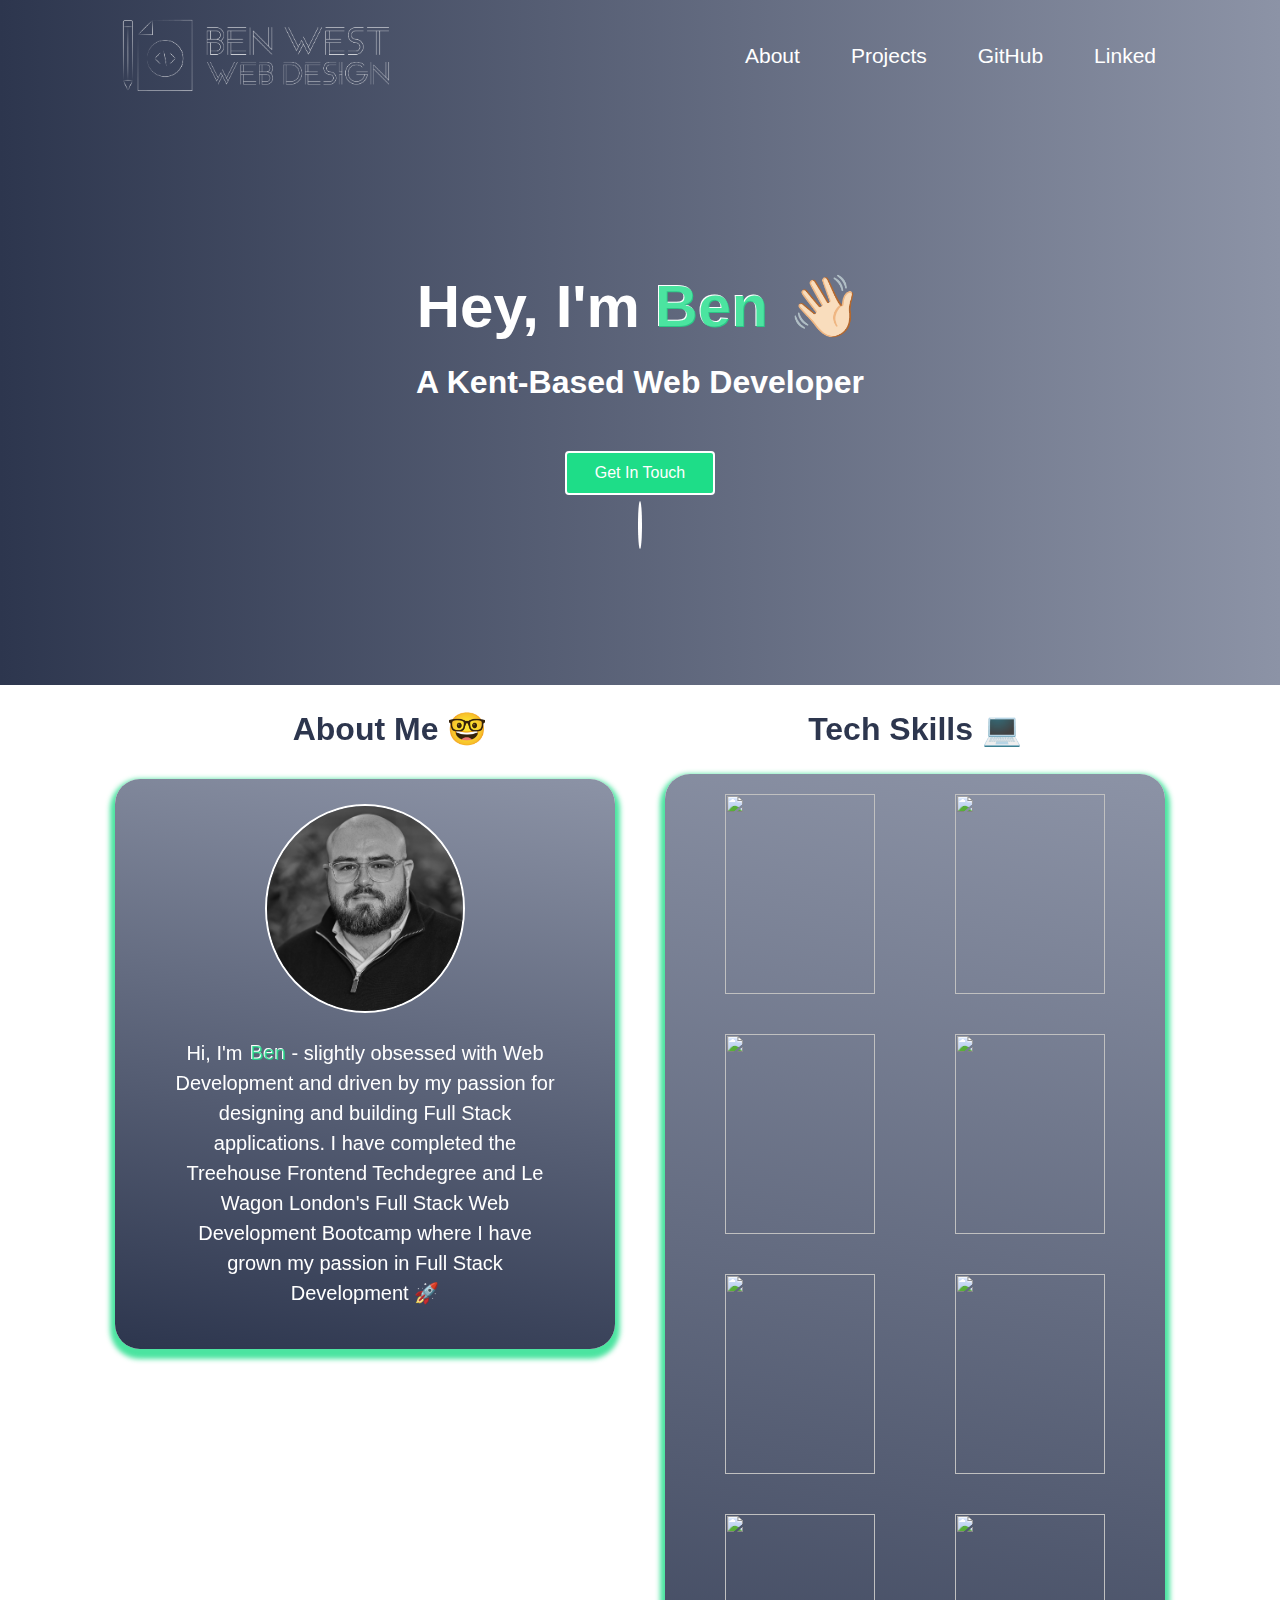
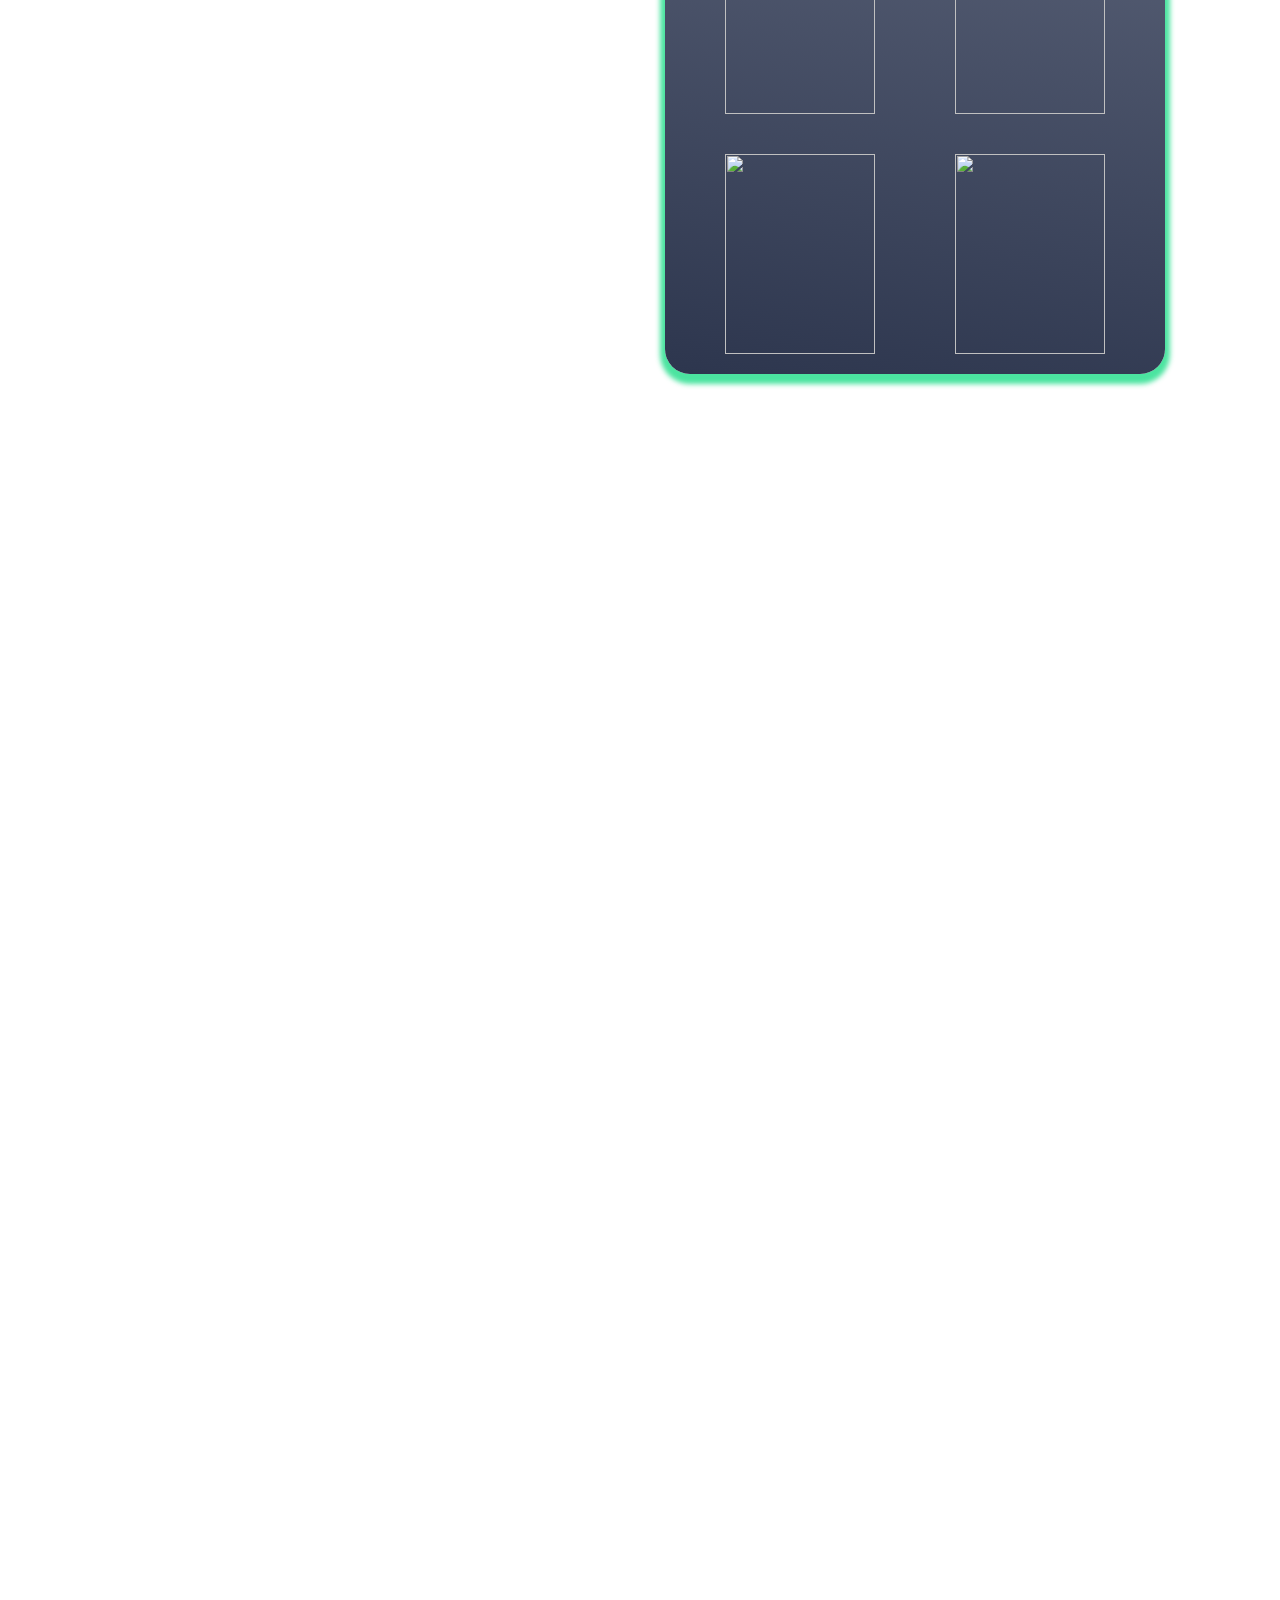
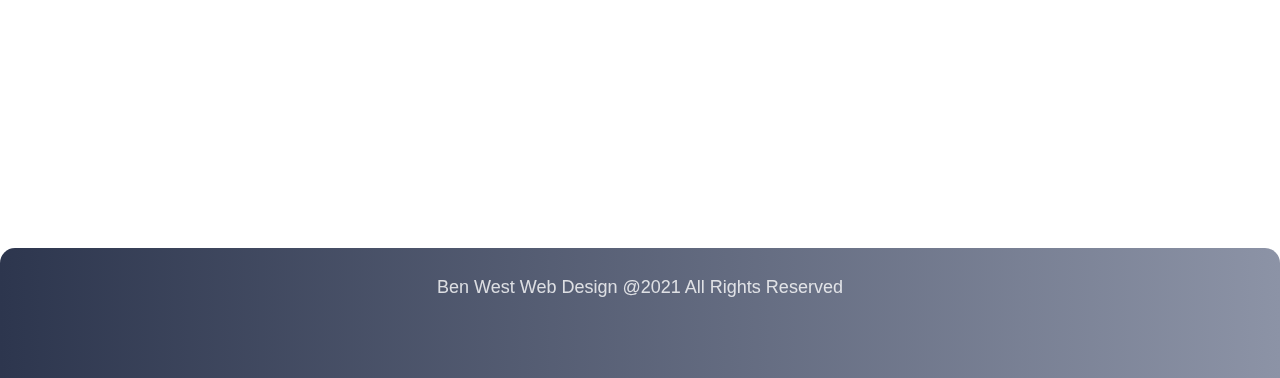
==== index.html @ be7f0465 "changed margin in about" ====
<!DOCTYPE html>
<html lang="en">
<head>
  <meta charset="UTF-8">
  <meta http-equiv="X-UA-Compatible" content="IE=edge">
  <meta name="viewport" content="width=device-width, initial-scale = 0.86, maximum-scale=3.0, minimum-scale=0.86">
  <!-- <meta name="viewport" content="width=device-width, initial-scale=1.0"> -->
  <title>Ben West Web Design</title>
  <!-- Meta data for Search Engines/ Social Media-->
  <!--Google-->
  <meta name="description" content="Ben West is a Freelance Web Developer from Maidstone Kent! Get in touch to discuss your amazing project ideas 💡">
  <!--Facebook-->
  <meta property="og:title" content="Ben West Web Design">
  <meta property="og:image" content="images/BW-logo.png">
  <meta property="og:description" content="Ben West is a Freelance Web Developer from Maidstone Kent! Get in touch to discuss your amazing project ideas 💡">
  <meta property="og:site_name" content="Ben West Web Design"/>
  <!--Twitter-->
  <meta name="twitter:card" content="summary_large_image">
  <meta name="twitter:site" content="@design_ben">
  <meta name="twitter:title" content="Ben West Is A Freelance Developer">
  <meta name="twitter:description" content="Ben West is a Freelance Web Developer from Maidstone Kent! Get in touch to discuss your amazing project ideas 💡"">
  <meta name="twitter:creator" content="@design_ben">
  <meta name="twitter:image:src" content="http://twitter-card.jpg">
  <!-- End of Meta Data for Search Engines/ Social Media-->
  <!--Google Fonts-->
  <link rel="preconnect" href="https://fonts.googleapis.com">
  <link rel="preconnect" href="https://fonts.gstatic.com" crossorigin>
  <link href="https://fonts.googleapis.com/css2?family=Lato:ital,wght@1,300&display=swap" rel="stylesheet">
  <link rel="stylesheet" href="scss/styles.css">
  <link rel="stylesheet" href="scss/normalise.css">
  <link rel="stylesheet" href="https://stackpath.bootstrapcdn.com/bootstrap/4.3.1/css/bootstrap.min.css" integrity="sha384-ggOyR0iXCbMQv3Xipma34MD+dH/1fQ784/j6cY/iJTQUOhcWr7x9JvoRxT2MZw1T" crossorigin="anonymous">
  <link href="https://unpkg.com/aos@2.3.1/dist/aos.css" rel="stylesheet">
  <link rel="icon" href="./images/favicon_symbol.png" type="image/x-icon">
</head>
<body>


<!--Nabar-->
 <a name="home"></a>
<div class=" navbar navbar-expand-sm navbar-light navbar-lewagon sticky">

    <a class="navbar-brand" href="#home">
    <img class="logo" src="images/BW-logo.png"/>
    <!-- <h1 class="logo-style"> < Ben West ></h1> -->
</a>
  <button class="navbar-toggler" type="button" data-toggle="collapse" data-target="#navbarSupportedContent" aria-controls="navbarSupportedContent" aria-expanded="false" aria-label="Toggle navigation">
    <span class="navbar-toggler-icon"></span>
  </button>
  <div class="collapse navbar-collapse" id="navbarSupportedContent">
    <ul class="navbar-nav">
      <li class="nav-item">
      </li>
    </ul>
    <ul class="navbar-nav">
      <li class="nav-item">
        <a class="nav-link" href="#about">About</a>
      </li>
       <li class="nav-item">
        <a class="nav-link" href="#projects">Projects</a>
      </li>
       <li class="nav-item">
        <a class="nav-link" href="https://github.com/benwest0291" target="_blank"">GitHub</a>
      </li>
       <li class="nav-item">
        <a class="nav-link" href="https://www.linkedin.com/in/ben-west-020691/ "target="_blank">Linked<i class="fab fa-linkedin"></i></a>
      </li>
    </ul>
  </div>
</div>
<!--Navbar End-->

<!--Banner-->

<div class="banner">

  <div class="inner-banner">
    <h1>Hey, I'm  <span class="ben-col"> Ben</span> <span class="wave">  👋🏻</span></h1>
      <h2><strong>A Kent-Based Web Developer</strong></h2>
    <a class="btn-flat" href="#contact">Get In Touch</a>
    <a href="#about"><i class="fas fa-chevron-circle-down arrow down-arrow"></i></a>

  </div>
</div>
<!--Banner End-->

<div class="container">
  <div class="media-container-1">

    <div class="media-container-2">
<!-- Into-->
<div data-aos="fade-up"
     data-aos-duration="3000">
     <a name="about"></a>
<h2 class="headers"><strong>About Me 🤓</strong></h2>

 <div class="main-paragraph"  >
  <img class="img-me" src="images/me_black_white.png"/>
    <p class="about-description">Hi, I'm<span class="ben-col-about">Ben </span> - slightly obsessed with Web Development and driven by my passion for designing and building Full Stack applications.
      I have completed the Treehouse Frontend Techdegree and Le Wagon London's Full Stack Web Development Bootcamp where I have grown my passion in Full Stack Development 🚀 </p>
  </div>
</div>
<!-- Into End-->

<!--Freelance Info-->
<div class="freelance-card" data-aos="fade-up"
     data-aos-duration="3000">
<h2 class="heading"><strong>Freelance 💻</strong></h2>
<img class="freelance-img" src="https://images.unsplash.com/photo-1537498425277-c283d32ef9db?ixid=MnwxMjA3fDB8MHxwaG90by1wYWdlfHx8fGVufDB8fHx8&ixlib=rb-1.2.1&auto=format&fit=crop&w=1178&q=80">
<p class="about-description-2"> I am also available as a Freelance Web Developer. Get in touch to discuss your amazing project ideas💡</p>
</div>
</div>




<!--Skill Card-->
<div data-aos="fade-up" data-aos-duration="3000">
<h2 class="headers"><strong>Tech Skills 💻</strong></h2>
  <div class="skills">
    <p>
      <div class="skill-list-group">
        <img class="skill-list" src="https://raw.githubusercontent.com/devicons/devicon/master/icons/html5/html5-original-wordmark.svg"/>
        <img class="skill-list" src="https://raw.githubusercontent.com/devicons/devicon/master/icons/css3/css3-original-wordmark.svg" />
      </div>

      <div class="skill-list-group">
        <img class="skill-list" src="https://raw.githubusercontent.com/devicons/devicon/master/icons/sass/sass-original.svg"/>
        <img class="skill-list" src="https://raw.githubusercontent.com/devicons/devicon/master/icons/javascript/javascript-original.svg" />
      </div>

      <div class="skill-list-group">
        <img class="skill-list" src="https://raw.githubusercontent.com/devicons/devicon/master/icons/bootstrap/bootstrap-plain-wordmark.svg"/>
        <img class="skill-list" src="https://raw.githubusercontent.com/devicons/devicon/master/icons/ruby/ruby-original.svg"/>
      </div>

      <div class="skill-list-group">
        <img class="skill-list" src="https://raw.githubusercontent.com/devicons/devicon/master/icons/rails/rails-original-wordmark.svg"/>
        <img class="skill-list" src="https://raw.githubusercontent.com/devicons/devicon/master/icons/postgresql/postgresql-original-wordmark.svg"/>
      </div>

      <div class="skill-list-group">
        <img class="skill-list" src="https://www.vectorlogo.zone/logos/git-scm/git-scm-icon.svg"/>
        <img class="skill-list" src="https://www.vectorlogo.zone/logos/heroku/heroku-icon.svg"/>
      </div>
   </p>
  </div>
</div>
</div>

<!--Skill Card End-->

<!--Projects Cards-->
<h2 data-aos="fade-up" data-aos-duration="3000"class="headers"><strong>Projects 🚀</strong></h2>
<div class="project-media">
<div data-aos="fade-up" data-aos-duration="3000">
  <a name="projects"></a>
  <div class="projects">
    <h2 class="card-heading"> Trek 📍</h2>
      <img class="projects-img" src="images/Trek.png"/>
      <p class="project-description">Trek is a Full Stack Application prototype that allows you to explore the great outdoors by choosing a route and add notifications along the way.
         I worked as part of a team and this was our final project during the bootcamp that we demonstrated. I worked on both Front End and Back End for this project. </p>
        <div class="skill-section">
          <h4 class="project-spacing-trek"> Tech Skills Used</h4>
        <img class="skill-used" src="https://raw.githubusercontent.com/devicons/devicon/master/icons/html5/html5-original-wordmark.svg"/>
        <img class="skill-used" src="https://raw.githubusercontent.com/devicons/devicon/master/icons/css3/css3-original-wordmark.svg" />
        <img class="skill-used" src="https://raw.githubusercontent.com/devicons/devicon/master/icons/sass/sass-original.svg"/>
        <img class="skill-used" src="https://raw.githubusercontent.com/devicons/devicon/master/icons/javascript/javascript-original.svg" />
        <img class="skill-used" src="https://raw.githubusercontent.com/devicons/devicon/master/icons/bootstrap/bootstrap-plain-wordmark.svg"/>
        <img class="skill-used" src="https://raw.githubusercontent.com/devicons/devicon/master/icons/ruby/ruby-original.svg"/>
        <img class="skill-used" src="https://raw.githubusercontent.com/devicons/devicon/master/icons/rails/rails-original-wordmark.svg"/>
        <img class="skill-used" src="https://raw.githubusercontent.com/devicons/devicon/master/icons/postgresql/postgresql-original-wordmark.svg"/>
        <img class="skill-used" src="https://www.vectorlogo.zone/logos/git-scm/git-scm-icon.svg"/>
        <img class="skill-used" src="https://www.vectorlogo.zone/logos/heroku/heroku-icon.svg"/>
        </div>
         <div class="card-buttons-trek">
         <a href="https://www.trek-app.com" target="_blank" class="btn-flat-trek">View</a>
         <a href="https://www.youtube.com/watch?v=-Tce7Rmcui8" target="_blank" class="btn-flat-trek">Demo</a>
         <a href="https://github.com/ferrari1188/Treking" target="_blank"  class="btn-flat-trek">GitHub</a>
         </div>
      </div>
    </div>


  <div class="projects" data-aos="fade-up" data-aos-duration="3000">
      <h2 class="card-heading"> Airbnb Clone 🏠</h2>
      <img class="projects-img" src="images/airbnb.png"/>
      <p class="project-description">This is a Marketplace Application prototype for renting out famous properties as well as making bookings on them properties. I worked as part of a team and this was our first project during the bootcamp.
       I worked on the Front End and Back End for this project. </p>
       <div class="skill-section">
          <h4 class="project-spacing-airbnb"> Tech Skills Used</h4>
        <img class="skill-used" src="https://raw.githubusercontent.com/devicons/devicon/master/icons/html5/html5-original-wordmark.svg"/>
        <img class="skill-used" src="https://raw.githubusercontent.com/devicons/devicon/master/icons/css3/css3-original-wordmark.svg" />
        <img class="skill-used" src="https://raw.githubusercontent.com/devicons/devicon/master/icons/sass/sass-original.svg"/>
        <img class="skill-used" src="https://raw.githubusercontent.com/devicons/devicon/master/icons/javascript/javascript-original.svg" />
        <img class="skill-used" src="https://raw.githubusercontent.com/devicons/devicon/master/icons/bootstrap/bootstrap-plain-wordmark.svg"/>
        <img class="skill-used" src="https://raw.githubusercontent.com/devicons/devicon/master/icons/ruby/ruby-original.svg"/>
        <img class="skill-used" src="https://raw.githubusercontent.com/devicons/devicon/master/icons/rails/rails-original-wordmark.svg"/>
        <img class="skill-used" src="https://raw.githubusercontent.com/devicons/devicon/master/icons/postgresql/postgresql-original-wordmark.svg"/>
        <img class="skill-used" src="https://www.vectorlogo.zone/logos/git-scm/git-scm-icon.svg"/>
        <img class="skill-used" src="https://www.vectorlogo.zone/logos/heroku/heroku-icon.svg"/>
        </div>
     <div class="card-buttons">
       <a href="https://airbnb-benwest0291.herokuapp.com/" target="_blank" class="btn-flat">View</a>
       <a href="https://github.com/benwest0291/trek_air_bnb" target="_blank" class="btn-flat">GitHub</a>
    </div>
  </div>
</div>

<div class="project-media">

  <div class="projects" data-aos="fade-up" data-aos-duration="3000">
    <h2 class="card-heading"> KP Beauty 💅🏻 </h2>
      <img class="projects-img" src="images/KP-beauty.png"/>
      <p class="project-description">KP Beauty was built before the Le Wagon Bootcamp. This website will take over from the current wix site that is currently live. I was set a design that I followed and executed.
        The website is fully responsive and links to KP Beauty's booking page.
      </p>
        <div class="skill-section">
          <h4 class="project-spacing-kp"> Tech Skills Used</h4>
        <img class="skill-used" src="https://raw.githubusercontent.com/devicons/devicon/master/icons/html5/html5-original-wordmark.svg"/>
        <img class="skill-used" src="https://raw.githubusercontent.com/devicons/devicon/master/icons/css3/css3-original-wordmark.svg" />
        <img class="skill-used" src="https://raw.githubusercontent.com/devicons/devicon/master/icons/bootstrap/bootstrap-plain-wordmark.svg"/>
         <img class="skill-used" src="https://www.vectorlogo.zone/logos/git-scm/git-scm-icon.svg"/>
        </div>
         <div class="card-buttons">
         <a href="kp-index.html" target="_blank" class="btn-flat">View</a>
         <a href="https://github.com/benwest0291/KP-beauty" target="_blank" class="btn-flat">GitHub</a>
         </div>
      </div>


    <div class="projects" data-aos="fade-up" data-aos-duration="3000">
    <h2 class="card-heading"> Marvel Guessing Game🦸🏻</h2>
      <img class="projects-img" src="images/marvel-guessing.png"/>
      <p class="project-description">The Marvel Guessing Game was built as part of the Treehouse Front End Techdegree. A user will have 5 attempts at guessing a marvel characters name.
         If they guess a letter incorrectly they will loose a life. If they guess they guess correctly the letter will appear on the screen. Once all 5 lives are used the game will end.</p>
        <div class="skill-section">
          <h4> Tech Skills Used</h4>
        <img class="skill-used" src="https://raw.githubusercontent.com/devicons/devicon/master/icons/html5/html5-original-wordmark.svg"/>
        <img class="skill-used" src="https://raw.githubusercontent.com/devicons/devicon/master/icons/css3/css3-original-wordmark.svg" />
        <img class="skill-used" src="https://raw.githubusercontent.com/devicons/devicon/master/icons/javascript/javascript-original.svg" />
        <img class="skill-used" src="https://www.vectorlogo.zone/logos/git-scm/git-scm-icon.svg"/>
        </div>
         <div class="card-buttons">
         <a href="marvel-index.html" target="_blank" class="btn-flat">View</a>
         <a href="https://github.com/benwest0291/marvel-guessing-game/tree/master/Treehouse-FEWD-Techdegree-Project" target="_blank" class="btn-flat">GitHub</a>
         </div>
      </div>
    </div>

    <div class="project-media">

    <div class="projects" data-aos="fade-up" data-aos-duration="3000">
    <h2 class="card-heading"> Interactive Dashboard 📈</h2>
      <img class="projects-img" src="images/interactive-dash.png"/>
      <p class="project-description">The Interactive Dashboard was built as part of the Treehouse Front End Techdegree. This site was built using the css grid system and SVG images that change's when clicking the traffic buttons. </p>
       <div class="skill-section">
          <h4 class="project-spacing-dashboard"> Tech Skills Used</h4>
        <img class="skill-used" src="https://raw.githubusercontent.com/devicons/devicon/master/icons/html5/html5-original-wordmark.svg"/>
        <img class="skill-used" src="https://raw.githubusercontent.com/devicons/devicon/master/icons/css3/css3-original-wordmark.svg" />
        <img class="skill-used" src="https://raw.githubusercontent.com/devicons/devicon/master/icons/javascript/javascript-original.svg" />
        <img class="skill-used" src="https://www.vectorlogo.zone/logos/git-scm/git-scm-icon.svg"/>
        </div>
         <div class="card-buttons">
         <a href="dash-index.html" target="_blank" class="btn-flat">View</a>
         <a href="https://github.com/benwest0291/dashboard" target="_blank" class="btn-flat">GitHub</a>
         </div>
      </div>




  <div class="projects" data-aos="fade-up" data-aos-duration="3000">

    <h2 class="card-heading"> Web Dev Conference 🔈</h2>
      <img class="projects-img" src="images/bootsrap project.png"/>
      <p class="project-description">The Web Dev Conference Application was built as part of the Treehouse Front End Techdegree it has purely been built with Bootstrap components and styles with no custom CSS. </p>
         <div class="skill-section">
          <h4> Tech Skills Used</h4>
          <img class="skill-used" src="https://raw.githubusercontent.com/devicons/devicon/master/icons/html5/html5-original-wordmark.svg"/>
          <img class="skill-used" src="https://raw.githubusercontent.com/devicons/devicon/master/icons/css3/css3-original-wordmark.svg" />
          <img class="skill-used" src="https://raw.githubusercontent.com/devicons/devicon/master/icons/javascript/javascript-original.svg" />
          <img class="skill-used" src="https://raw.githubusercontent.com/devicons/devicon/master/icons/bootstrap/bootstrap-plain-wordmark.svg"/>
          <img class="skill-used" src="https://www.vectorlogo.zone/logos/git-scm/git-scm-icon.svg"/>
          </div>
         <div class="card-buttons">
         <a href="webdev-index.html" target="_blank" class="btn-flat">View</a>
         <a href="https://github.com/benwest0291/bootstrap-project" target="_blank" class="btn-flat">GitHub</a>
         </div>

  </div>

</div>

<div class="project-media">
<!--Project cards End-->

<!--Contact Card-->
<a name="contact"></a>
<div class="contact-card" data-aos="fade-up"
     data-aos-duration="3000" >

<h2 class="heading"><strong>Get In Touch 📱</strong></h2>
      <form id="contact-form" method="post" action="contactform.php">
        <input name="name" type="text" class="form-control" placeholder="Your Name" required><br>
        <input name="email" type="email" class="form-control" placeholder="Your Email" required><br>
        <textarea name="message" class="form-control" placeholder="Message" rows="4" required></textarea><br>
        <input type="submit" class="form-control submit" value="Send Message">
      </form>
    </div>
  </div>
  <a data-aos="fade-up"
     data-aos-duration="3000"href=""><i class="fas fa-chevron-circle-up bottom-link arrow"></i></a>
</div>




<!--Footer-->

<div class="footer">
      <div class="footer-links">
        <a href="https://www.instagram.com/benwestwebdesignuk/"target="_blank"><i class="fab fa-instagram"></i></a>
        <a href="https://www.facebook.com/BenWestWebDesign" target="_blank"><i class="fab fa-facebook"></i></a>
        <a href="https://twitter.com/design_ben?lang=en" target="_blank"><i class="fab fa-twitter"></i></a>
        <a href="https://www.linkedin.com/in/ben-west-020691/ "target="_blank"><i class="fab fa-linkedin"></i></a>
        <a href="https://github.com/benwest0291" target="_blank"><i class="fab fa-github"></i></a>
      </div>
      <div class="footer-copyright">
      <p class="footer-text"></p>Ben West Web Design @2021 All Rights Reserved</p>
    </div>
  </div>
<!--Footer-End-->
<!--JS Scripts-->
    <script src="https://kit.fontawesome.com/c88efbc889.js"></script>
    <script src="https://code.jquery.com/jquery-3.3.1.slim.min.js" integrity="sha384-q8i/X+965DzO0rT7abK41JStQIAqVgRVzpbzo5smXKp4YfRvH+8abtTE1Pi6jizo" crossorigin="anonymous"></script>
    <script src="https://cdnjs.cloudflare.com/ajax/libs/popper.js/1.14.7/umd/popper.min.js" integrity="sha384-UO2eT0CpHqdSJQ6hJty5KVphtPhzWj9WO1clHTMGa3JDZwrnQq4sF86dIHNDz0W1" crossorigin="anonymous"></script>
    <script src="https://stackpath.bootstrapcdn.com/bootstrap/4.3.1/js/bootstrap.min.js" integrity="sha384-JjSmVgyd0p3pXB1rRibZUAYoIIy6OrQ6VrjIEaFf/nJGzIxFDsf4x0xIM+B07jRM" crossorigin="anonymous"></script>
    <script src="https://unpkg.com/aos@2.3.1/dist/aos.js"></script>
    <script>AOS.init();</script>
</body>
</html>
---- scss/styles.css ----
.navbar-lewagon {
  background: -webkit-gradient(linear, left top, right top, from(#2d364e), to(#8c93a6));
  background: linear-gradient(90deg, #2d364e, #8c93a6);
  padding: 18px;
  width: 100%;
}

.navbar-lewagon .navbar-collapse {
  -webkit-box-flex: 0;
      -ms-flex-positive: 0;
          flex-grow: 0;
  -webkit-box-pack: justify;
      -ms-flex-pack: justify;
          justify-content: space-between;
  width: 100%;
}

.navbar-lewagon .navbar-brand img {
  width: 220px;
}

.img {
  display: -webkit-box;
  display: -ms-flexbox;
  display: flex;
  -webkit-box-pack: justify;
      -ms-flex-pack: justify;
          justify-content: space-between;
}

.nav-link {
  color: #fff !important;
}

.navbar-toggler {
  background-color: #1edd88 !important;
}

.nav-item .nav-link:hover {
  color: #1edd88 !important;
}

.sticky {
  position: fixed;
  top: 0;
  width: 100%;
}

.footer {
  background: -webkit-gradient(linear, left top, right top, from(#2d364e), to(#8c93a6));
  background: linear-gradient(90deg, #2d364e, #8c93a6);
  display: -webkit-box;
  display: -ms-flexbox;
  display: flex;
  -webkit-box-orient: vertical;
  -webkit-box-direction: normal;
      -ms-flex-direction: column;
          flex-direction: column;
  -webkit-box-align: center;
      -ms-flex-align: center;
          align-items: center;
  height: 130px;
  padding: 0px 50px;
  color: #fff;
  width: 100%;
  margin-top: 40px;
  bottom: 0;
  border-radius: 15px 15px 0 0;
}

.footer-copyright {
  text-align: center;
  font-size: 18px;
  opacity: 0.8;
}

.footer-links {
  margin-top: 10px;
  display: -webkit-box;
  display: -ms-flexbox;
  display: flex;
  -webkit-box-align: center;
      -ms-flex-align: center;
          align-items: center;
}

.footer-links a {
  color: #fff;
  opacity: 0.15;
  text-decoration: none;
  font-size: 24px;
  padding: 0px 10px;
}

.footer-links a:hover {
  color: #1edd88;
  opacity: 1;
}

html,
body {
  height: 100%;
  font-family: "Lato", sans-serif;
}

.container {
  -webkit-box-flex: 1;
      -ms-flex: 1 0 auto;
          flex: 1 0 auto;
}

.footer-text {
  font-size: 10px;
}

body {
  overflow-x: hidden !important;
  font-family: "Lato", sans-serif;
  background-color: #d6d6d4;
}

.ben-col-about {
  color: rgba(30, 221, 136, 0.8);
  padding-left: 8px;
  text-shadow: -1px -1px 0 #fff;
}

.headers {
  color: #2d364e;
  text-align: center;
  margin: 25px;
}

.container {
  width: 100 vw;
  display: -webkit-box;
  display: -ms-flexbox;
  display: flex;
  -webkit-box-orient: vertical;
  -webkit-box-direction: normal;
      -ms-flex-direction: column;
          flex-direction: column;
  -webkit-box-align: center;
      -ms-flex-align: center;
          align-items: center;
}

.heading {
  text-align: center;
  margin: 25px;
}

.main-paragraph {
  margin-top: 30px;
  text-align: center;
  font-size: 20px;
  background: linear-gradient(10deg, #2d364e, #8c93a6);
  color: #fff;
  padding: 25px;
  border-radius: 25px 25px;
  -webkit-box-shadow: 0px 5px 5px 5px rgba(30, 221, 136, 0.8);
          box-shadow: 0px 5px 5px 5px rgba(30, 221, 136, 0.8);
  width: 500px;
}

.img-me {
  border: 2px solid #fff;
  width: 200px;
  border-radius: 50%;
  margin-bottom: 25px;
}

.project-description {
  margin-left: 35px;
  margin-right: 35px;
}

.about-description-2 {
  margin-left: 35px;
  margin-right: 35px;
  padding-top: 35px;
}

.about-description {
  margin-left: 35px;
  margin-right: 35px;
}

.project-spacing-airbnb {
  padding-top: 35px;
}

.project-spacing-kp {
  padding-top: 60px;
}

.project-spacing-dashboard {
  padding-top: 4px;
}

@media all and (min-width: 600px) {
  .media-container-1 {
    display: -webkit-box;
    display: -ms-flexbox;
    display: flex;
    -webkit-box-orient: horizontal;
    -webkit-box-direction: normal;
        -ms-flex-direction: row;
            flex-direction: row;
  }
  .freelance-card {
    height: 600px;
  }
  .media-container-2 {
    display: -webkit-box;
    display: -ms-flexbox;
    display: flex;
    -webkit-box-orient: vertical;
    -webkit-box-direction: normal;
        -ms-flex-direction: column;
            flex-direction: column;
  }
  .main-paragraph {
    margin-right: 50px;
  }
  .project-media {
    display: -webkit-box;
    display: -ms-flexbox;
    display: flex;
    -webkit-box-orient: horizontal;
    -webkit-box-direction: normal;
        -ms-flex-direction: row;
            flex-direction: row;
  }
  .projects-card {
    height: 750px;
  }
  .skills {
    width: 500px;
  }
  .main-paragraph {
    width: 500px;
  }
  .navbar-lewagon .navbar-brand img {
    margin-left: 100px;
  }
  .navbar-nav {
    margin-right: 100px;
  }
  .nav-item .nav-link {
    font-size: 21px;
    padding-top: 10px;
    margin-left: 35px;
  }
  .navbar-lewagon .navbar-brand img {
    width: 280px;
  }
  .about-description-2 {
    padding-top: 40px;
  }
  .nav-link::after {
    content: "";
    display: block;
    width: 0;
    height: 2px;
    background: #fff;
    -webkit-transition: width 0.3s;
    transition: width 0.3s;
  }
  .nav-link:hover::after {
    width: 100%;
  }
}

.banner {
  background-size: cover;
  background-position: center;
  padding: 150px 0;
  background: -webkit-gradient(linear, left top, right top, from(#2d364e), to(#8c93a6));
  background: linear-gradient(90deg, #2d364e, #8c93a6);
  display: -webkit-box;
  display: -ms-flexbox;
  display: flex;
  -webkit-box-pack: center;
      -ms-flex-pack: center;
          justify-content: center;
  padding-bottom: 130px;
}

.banner h1 {
  padding-top: 10px;
  margin: 0;
  color: white;
  font-size: 60px;
  font-weight: bold;
  display: -webkit-box;
  display: -ms-flexbox;
  display: flex;
  -webkit-box-pack: center;
      -ms-flex-pack: center;
          justify-content: center;
  margin-bottom: 20px;
}

.banner h2 {
  margin: 0;
  text-align: center;
  color: white;
  font-size: 32px;
  margin-bottom: 50px;
  display: -webkit-box;
  display: -ms-flexbox;
  display: flex;
  -webkit-box-pack: center;
      -ms-flex-pack: center;
          justify-content: center;
}

.btn-flat {
  margin: 0 auto;
  display: block;
}

/* wave animation */
.wave {
  -webkit-animation-name: wave-animation;
          animation-name: wave-animation;
  /* Refers to the name of your @keyframes element below */
  -webkit-animation-duration: 2.5s;
          animation-duration: 2.5s;
  /* Change to speed up or slow down */
  -webkit-animation-iteration-count: infinite;
          animation-iteration-count: infinite;
  /* Never stop waving :) */
  -webkit-transform-origin: 70% 70%;
          transform-origin: 70% 70%;
  /* Pivot around the bottom-left palm */
  display: inline-block;
  padding-left: 20px;
}

@-webkit-keyframes wave-animation {
  0% {
    -webkit-transform: rotate(0deg);
            transform: rotate(0deg);
  }
  10% {
    -webkit-transform: rotate(14deg);
            transform: rotate(14deg);
  }
  /* The following five values can be played with to make the waving more or less extreme */
  20% {
    -webkit-transform: rotate(-8deg);
            transform: rotate(-8deg);
  }
  30% {
    -webkit-transform: rotate(14deg);
            transform: rotate(14deg);
  }
  40% {
    -webkit-transform: rotate(-4deg);
            transform: rotate(-4deg);
  }
  50% {
    -webkit-transform: rotate(10deg);
            transform: rotate(10deg);
  }
  60% {
    -webkit-transform: rotate(0deg);
            transform: rotate(0deg);
  }
  /* Reset for the last half to pause */
  100% {
    -webkit-transform: rotate(0deg);
            transform: rotate(0deg);
  }
}

@keyframes wave-animation {
  0% {
    -webkit-transform: rotate(0deg);
            transform: rotate(0deg);
  }
  10% {
    -webkit-transform: rotate(14deg);
            transform: rotate(14deg);
  }
  /* The following five values can be played with to make the waving more or less extreme */
  20% {
    -webkit-transform: rotate(-8deg);
            transform: rotate(-8deg);
  }
  30% {
    -webkit-transform: rotate(14deg);
            transform: rotate(14deg);
  }
  40% {
    -webkit-transform: rotate(-4deg);
            transform: rotate(-4deg);
  }
  50% {
    -webkit-transform: rotate(10deg);
            transform: rotate(10deg);
  }
  60% {
    -webkit-transform: rotate(0deg);
            transform: rotate(0deg);
  }
  /* Reset for the last half to pause */
  100% {
    -webkit-transform: rotate(0deg);
            transform: rotate(0deg);
  }
}

.ben-col {
  color: rgba(30, 221, 136, 0.8);
  padding-left: 15px;
  text-shadow: -1px -1px 0 #fff;
}

.arrow {
  font-size: 2.5rem;
  color: rgba(30, 221, 136, 0.8);
  -webkit-transition-duration: 0.9s;
          transition-duration: 0.9s;
  -webkit-transition-property: -webkit-transform;
  transition-property: -webkit-transform;
  transition-property: transform;
  transition-property: transform, -webkit-transform;
  border: 2px solid #fff;
  border-radius: 50%;
}

.arrow:hover {
  -webkit-transform: rotate(360deg);
          transform: rotate(360deg);
}

.down-arrow {
  margin-top: 70px;
}

.inner-banner {
  display: -webkit-box;
  display: -ms-flexbox;
  display: flex;
  -webkit-box-orient: vertical;
  -webkit-box-direction: normal;
      -ms-flex-direction: column;
          flex-direction: column;
  -webkit-box-align: center;
      -ms-flex-align: center;
          align-items: center;
}

.btn-flat {
  color: white !important;
  padding: 8px 24px;
  border-radius: 4px;
  background: #1EDD88;
  width: 150px;
  text-align: center;
  border: solid #fff 2px;
}

.btn-flat:hover {
  background: #1BCB7F;
  border-color: #1BCB7F;
  color: white;
  text-decoration: none;
  cursor: pointer;
  padding: 8px 24px;
}

.btn-flat-trek {
  color: white !important;
  padding: 8px 24px;
  border-radius: 4px;
  background: #1EDD88;
  width: 150px;
  text-align: center;
  border: solid #fff 2px;
  margin-right: 15px;
  margin-left: 15px;
}

.btn-flat-trek:hover {
  background: #1BCB7F;
  border-color: #1BCB7F;
  color: white;
  text-decoration: none;
  cursor: pointer;
}

.skills {
  background: linear-gradient(10deg, #2d364e, #8c93a6);
  border-radius: 25px 25px;
  -webkit-box-align: center;
      -ms-flex-align: center;
          align-items: center;
  -webkit-box-shadow: 0px 5px 5px 5px rgba(30, 221, 136, 0.8);
          box-shadow: 0px 5px 5px 5px rgba(30, 221, 136, 0.8);
  min-width: 450px;
}

.skill-list {
  height: 200px;
  width: 150px;
  margin: 20px;
}

.skill-list-group {
  display: -webkit-box;
  display: -ms-flexbox;
  display: flex;
  -webkit-box-align: row;
      -ms-flex-align: row;
          align-items: row;
  -webkit-box-pack: space-evenly;
      -ms-flex-pack: space-evenly;
          justify-content: space-evenly;
}

.projects {
  margin: 20px;
  padding: 25px;
  background-color: #2d364e;
  border-radius: 25px 25px;
  -webkit-box-align: center;
      -ms-flex-align: center;
          align-items: center;
  color: #fff;
  text-align: center;
  font-size: 20px;
  min-height: 130px;
  -webkit-box-shadow: 0px 5px 5px 5px rgba(30, 221, 136, 0.8);
          box-shadow: 0px 5px 5px 5px rgba(30, 221, 136, 0.8);
  width: 500px;
}

.projects-img {
  width: 390px;
  border-radius: 10px 10px;
  border: 2px solid #fff;
}

.project-description {
  height: auto;
  margin-top: 20px;
  min-height: 100px;
  padding-bottom: 10px;
}

.card-buttons {
  display: -webkit-box;
  display: -ms-flexbox;
  display: flex;
  -ms-flex-item-align: end;
      align-self: flex-end;
}

.card-heading {
  margin: 20px;
}

.skill-section {
  margin: 10px;
}

.skill-used {
  width: 25px;
  height: 25px;
  margin: 10px;
}

.card-buttons-trek {
  display: -webkit-box;
  display: -ms-flexbox;
  display: flex;
  -webkit-box-orient: horizontal;
  -webkit-box-direction: normal;
      -ms-flex-direction: row;
          flex-direction: row;
}

.freelance-card {
  margin-top: 30px;
  text-align: center;
  font-size: 20px;
  background: #2d364e;
  color: #fff;
  padding: 25px;
  border-radius: 25px 25px;
  -webkit-box-shadow: 0px 5px 5px 5px rgba(30, 221, 136, 0.8);
          box-shadow: 0px 5px 5px 5px rgba(30, 221, 136, 0.8);
  width: 500px;
}

.freelance-img {
  width: 290px;
  border: 2px solid #fff;
  border-radius: 10px 10px;
  margin-bottom: 20px;
}

.contact-card {
  margin-top: 30px;
  text-align: center;
  font-size: 22px;
  background: -webkit-gradient(linear, left top, right top, from(#2d364e), to(#8c93a6));
  background: linear-gradient(90deg, #2d364e, #8c93a6);
  color: #fff;
  padding: 25px;
  border-radius: 25px 25px;
  -webkit-box-shadow: 0px 5px 5px 5px rgba(30, 221, 136, 0.8);
          box-shadow: 0px 5px 5px 5px rgba(30, 221, 136, 0.8);
  width: 500px;
  padding: 50px;
  margin-bottom: 50px;
}

input {
  height: 45px;
}

form .submit {
  background-color: #1edd88;
  color: #fff;
  font-size: 20px;
  height: 50px;
  margin-top: 20px;
  border: 2px solid #fff;
}

.submit:hover {
  background: #1bcb7f;
  border: #1bcb7f;
  color: white;
  text-decoration: none;
  cursor: pointer;
}
/*# sourceMappingURL=styles.css.map */
---- scss/normalise.css ----
/*! normalize.css v8.0.1 | MIT License | github.com/necolas/normalize.css */

/* Document
   ========================================================================== */

/**
 * 1. Correct the line height in all browsers.
 * 2. Prevent adjustments of font size after orientation changes in iOS.
 */

 html {
    line-height: 1.15; /* 1 */
    -webkit-text-size-adjust: 100%; /* 2 */
  }
  
  /* Sections
     ========================================================================== */
  
  /**
   * Remove the margin in all browsers.
   */
  
  body {
    margin: 0;
  }
  
  /**
   * Render the `main` element consistently in IE.
   */
  
  main {
    display: block;
  }
  
  /**
   * Correct the font size and margin on `h1` elements within `section` and
   * `article` contexts in Chrome, Firefox, and Safari.
   */
  
  h1 {
    font-size: 2em;
    margin: 0.67em 0;
  }
  
  /* Grouping content
     ========================================================================== */
  
  /**
   * 1. Add the correct box sizing in Firefox.
   * 2. Show the overflow in Edge and IE.
   */
  
  hr {
    box-sizing: content-box; /* 1 */
    height: 0; /* 1 */
    overflow: visible; /* 2 */
  }
  
  /**
   * 1. Correct the inheritance and scaling of font size in all browsers.
   * 2. Correct the odd `em` font sizing in all browsers.
   */
  
  pre {
    font-family: monospace, monospace; /* 1 */
    font-size: 1em; /* 2 */
  }
  
  /* Text-level semantics
     ========================================================================== */
  
  /**
   * Remove the gray background on active links in IE 10.
   */
  
  a {
    background-color: transparent;
  }
  
  /**
   * 1. Remove the bottom border in Chrome 57-
   * 2. Add the correct text decoration in Chrome, Edge, IE, Opera, and Safari.
   */
  
  abbr[title] {
    border-bottom: none; /* 1 */
    text-decoration: underline; /* 2 */
    text-decoration: underline dotted; /* 2 */
  }
  
  /**
   * Add the correct font weight in Chrome, Edge, and Safari.
   */
  
  b,
  strong {
    font-weight: bolder;
  }
  
  /**
   * 1. Correct the inheritance and scaling of font size in all browsers.
   * 2. Correct the odd `em` font sizing in all browsers.
   */
  
  code,
  kbd,
  samp {
    font-family: monospace, monospace; /* 1 */
    font-size: 1em; /* 2 */
  }
  
  /**
   * Add the correct font size in all browsers.
   */
  
  small {
    font-size: 80%;
  }
  
  /**
   * Prevent `sub` and `sup` elements from affecting the line height in
   * all browsers.
   */
  
  sub,
  sup {
    font-size: 75%;
    line-height: 0;
    position: relative;
    vertical-align: baseline;
  }
  
  sub {
    bottom: -0.25em;
  }
  
  sup {
    top: -0.5em;
  }
  
  /* Embedded content
     ========================================================================== */
  
  /**
   * Remove the border on images inside links in IE 10.
   */
  
  img {
    border-style: none;
  }
  
  /* Forms
     ========================================================================== */
  
  /**
   * 1. Change the font styles in all browsers.
   * 2. Remove the margin in Firefox and Safari.
   */
  
  button,
  input,
  optgroup,
  select,
  textarea {
    font-family: inherit; /* 1 */
    font-size: 100%; /* 1 */
    line-height: 1.15; /* 1 */
    margin: 0; /* 2 */
  }
  
  /**
   * Show the overflow in IE.
   * 1. Show the overflow in Edge.
   */
  
  button,
  input { /* 1 */
    overflow: visible;
  }
  
  /**
   * Remove the inheritance of text transform in Edge, Firefox, and IE.
   * 1. Remove the inheritance of text transform in Firefox.
   */
  
  button,
  select { /* 1 */
    text-transform: none;
  }
  
  /**
   * Correct the inability to style clickable types in iOS and Safari.
   */
  
  button,
  [type="button"],
  [type="reset"],
  [type="submit"] {
    -webkit-appearance: button;
  }
  
  /**
   * Remove the inner border and padding in Firefox.
   */
  
  button::-moz-focus-inner,
  [type="button"]::-moz-focus-inner,
  [type="reset"]::-moz-focus-inner,
  [type="submit"]::-moz-focus-inner {
    border-style: none;
    padding: 0;
  }
  
  /**
   * Restore the focus styles unset by the previous rule.
   */
  
  button:-moz-focusring,
  [type="button"]:-moz-focusring,
  [type="reset"]:-moz-focusring,
  [type="submit"]:-moz-focusring {
    outline: 1px dotted ButtonText;
  }
  
  /**
   * Correct the padding in Firefox.
   */
  
  fieldset {
    padding: 0.35em 0.75em 0.625em;
  }
  
  /**
   * 1. Correct the text wrapping in Edge and IE.
   * 2. Correct the color inheritance from `fieldset` elements in IE.
   * 3. Remove the padding so developers are not caught out when they zero out
   *    `fieldset` elements in all browsers.
   */
  
  legend {
    box-sizing: border-box; /* 1 */
    color: inherit; /* 2 */
    display: table; /* 1 */
    max-width: 100%; /* 1 */
    padding: 0; /* 3 */
    white-space: normal; /* 1 */
  }
  
  /**
   * Add the correct vertical alignment in Chrome, Firefox, and Opera.
   */
  
  progress {
    vertical-align: baseline;
  }
  
  /**
   * Remove the default vertical scrollbar in IE 10+.
   */
  
  textarea {
    overflow: auto;
  }
  
  /**
   * 1. Add the correct box sizing in IE 10.
   * 2. Remove the padding in IE 10.
   */
  
  [type="checkbox"],
  [type="radio"] {
    box-sizing: border-box; /* 1 */
    padding: 0; /* 2 */
  }
  
  /**
   * Correct the cursor style of increment and decrement buttons in Chrome.
   */
  
  [type="number"]::-webkit-inner-spin-button,
  [type="number"]::-webkit-outer-spin-button {
    height: auto;
  }
  
  /**
   * 1. Correct the odd appearance in Chrome and Safari.
   * 2. Correct the outline style in Safari.
   */
  
  [type="search"] {
    -webkit-appearance: textfield; /* 1 */
    outline-offset: -2px; /* 2 */
  }
  
  /**
   * Remove the inner padding in Chrome and Safari on macOS.
   */
  
  [type="search"]::-webkit-search-decoration {
    -webkit-appearance: none;
  }
  
  /**
   * 1. Correct the inability to style clickable types in iOS and Safari.
   * 2. Change font properties to `inherit` in Safari.
   */
  
  ::-webkit-file-upload-button {
    -webkit-appearance: button; /* 1 */
    font: inherit; /* 2 */
  }
  
  /* Interactive
     ========================================================================== */
  
  /*
   * Add the correct display in Edge, IE 10+, and Firefox.
   */
  
  details {
    display: block;
  }
  
  /*
   * Add the correct display in all browsers.
   */
  
  summary {
    display: list-item;
  }
  
  /* Misc
     ========================================================================== */
  
  /**
   * Add the correct display in IE 10+.
   */
  
  template {
    display: none;
  }
  
  /**
   * Add the correct display in IE 10.
   */
  
  [hidden] {
    display: none;
  }
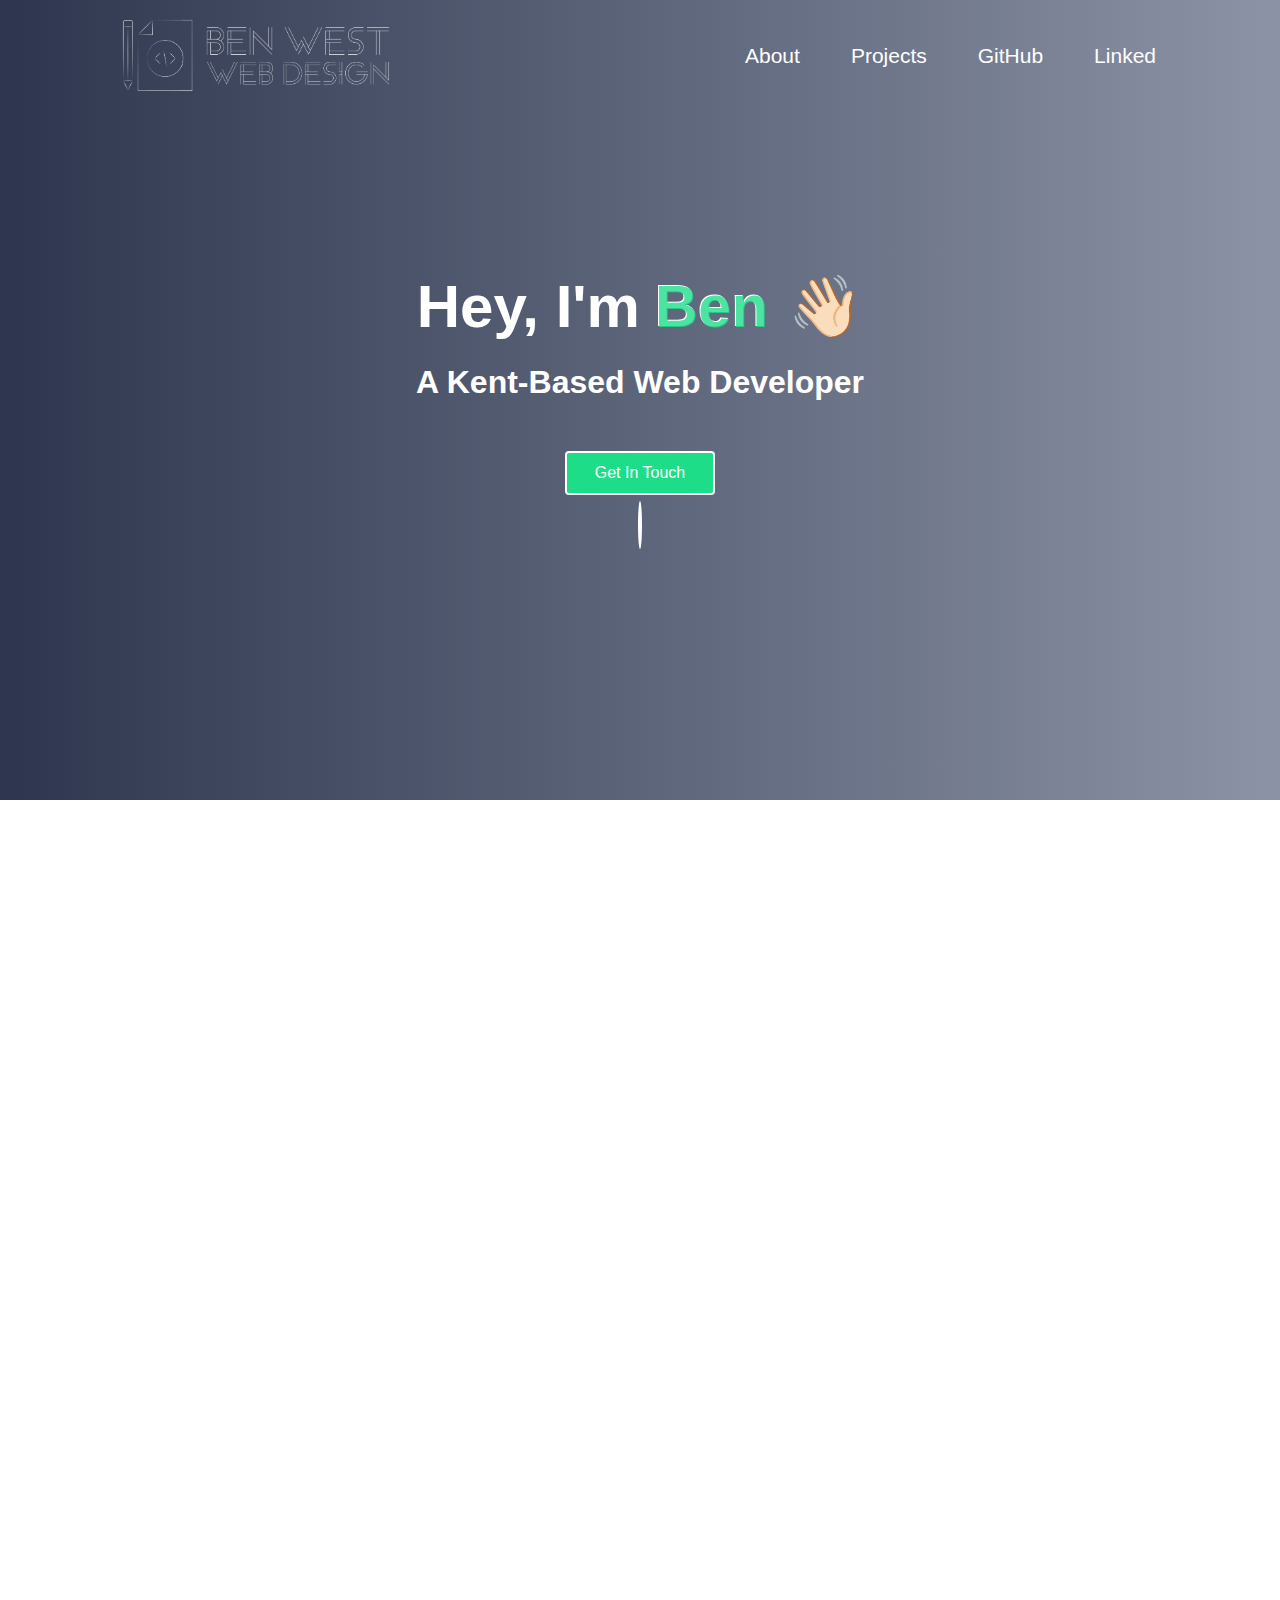
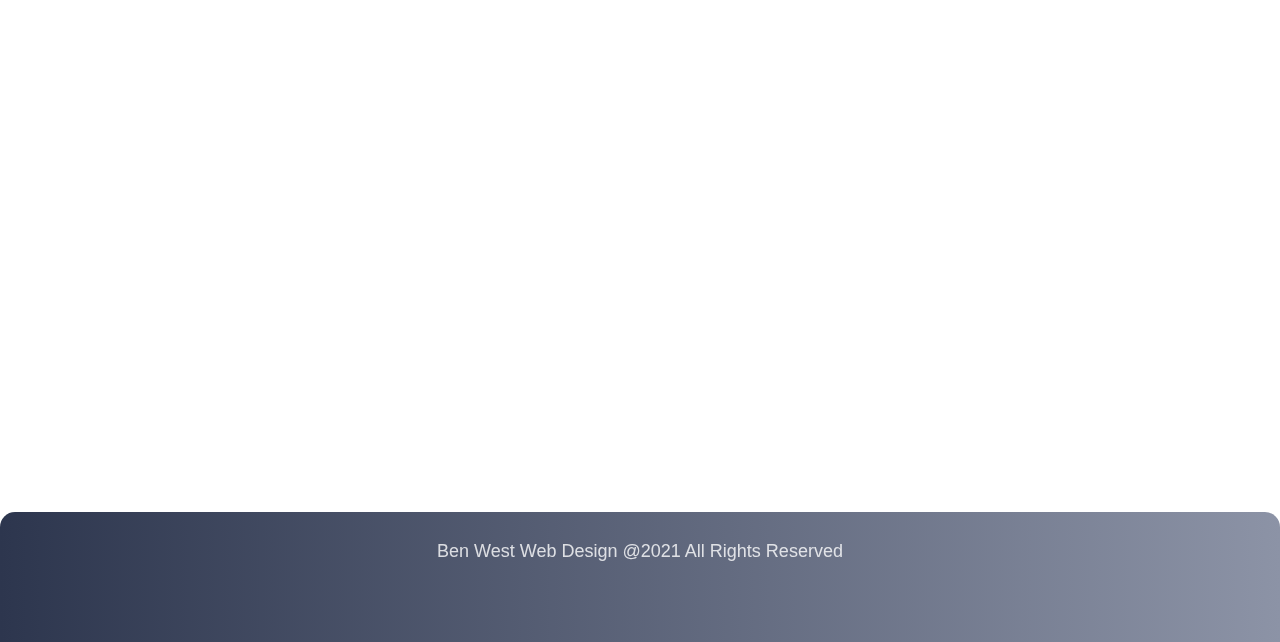
==== commit 781fc380: "corrected grammer" ====
--- a/index.html
+++ b/index.html
@@ -209,21 +209,21 @@
 <div class="project-media">
 
   <div class="projects" data-aos="fade-up" data-aos-duration="3000">
-    <h2 class="card-heading"> KP Beauty 💅🏻 </h2>
-      <img class="projects-img" src="images/KP-beauty.png"/>
-      <p class="project-description">KP Beauty was built before the Le Wagon Bootcamp. This website will take over from the current wix site that is currently live. I was set a design that I followed and executed.
-        The website is fully responsive and links to KP Beauty's booking page.
+    <h2 class="card-heading"> Weather App ☀️ </h2>
+      <img class="projects-img-weather" src="images/weather.png"/>
+      <p class="project-description">This weather app allows you to search the weather based on any location in the world. It uses the Open Weather Map Application Programming Interface to pull the infomation in
+        and displays the weather in the card below.
       </p>
         <div class="skill-section">
           <h4 class="project-spacing-kp"> Tech Skills Used</h4>
-        <img class="skill-used" src="https://raw.githubusercontent.com/devicons/devicon/master/icons/html5/html5-original-wordmark.svg"/>
-        <img class="skill-used" src="https://raw.githubusercontent.com/devicons/devicon/master/icons/css3/css3-original-wordmark.svg" />
-        <img class="skill-used" src="https://raw.githubusercontent.com/devicons/devicon/master/icons/bootstrap/bootstrap-plain-wordmark.svg"/>
+          <img class="skill-used" src="https://raw.githubusercontent.com/devicons/devicon/master/icons/html5/html5-original-wordmark.svg"/>
+          <img class="skill-used" src="https://raw.githubusercontent.com/devicons/devicon/master/icons/css3/css3-original-wordmark.svg" />
+          <img class="skill-used" src="https://raw.githubusercontent.com/devicons/devicon/master/icons/javascript/javascript-original.svg" />
          <img class="skill-used" src="https://www.vectorlogo.zone/logos/git-scm/git-scm-icon.svg"/>
         </div>
          <div class="card-buttons">
-         <a href="kp-index.html" target="_blank" class="btn-flat">View</a>
-         <a href="https://github.com/benwest0291/KP-beauty" target="_blank" class="btn-flat">GitHub</a>
+         <a href="index-weather.html" target="_blank" class="btn-flat">View</a>
+         <a href="https://github.com/benwest0291/weather-app-v2" target="_blank" class="btn-flat">GitHub</a>
          </div>
       </div>
 
@@ -265,9 +265,6 @@
          <a href="https://github.com/benwest0291/dashboard" target="_blank" class="btn-flat">GitHub</a>
          </div>
       </div>
-
-
-
 
   <div class="projects" data-aos="fade-up" data-aos-duration="3000">
 
@@ -288,10 +285,27 @@
          </div>
 
   </div>
-
-</div>
-
+</div>
 <div class="project-media">
+<div class="projects-kp" data-aos="fade-up" data-aos-duration="3000">
+    <h2 class="card-heading"> KP Beauty 💅🏻 </h2>
+      <img class="projects-img" src="images/KP-beauty.png"/>
+      <p class="project-description">KP Beauty was built before the Le Wagon Bootcamp. This website will take over from the current wix site that is currently live. I was set a design that I followed and executed.
+        The website is fully responsive and links to KP Beauty's booking page.
+      </p>
+        <div class="skill-section-kp">
+          <h4 class="project-spacing"> Tech Skills Used</h4>
+        <img class="skill-used" src="https://raw.githubusercontent.com/devicons/devicon/master/icons/html5/html5-original-wordmark.svg"/>
+        <img class="skill-used" src="https://raw.githubusercontent.com/devicons/devicon/master/icons/css3/css3-original-wordmark.svg" />
+        <img class="skill-used" src="https://raw.githubusercontent.com/devicons/devicon/master/icons/bootstrap/bootstrap-plain-wordmark.svg"/>
+         <img class="skill-used" src="https://www.vectorlogo.zone/logos/git-scm/git-scm-icon.svg"/>
+        </div>
+         <div class="card-buttons">
+         <a href="kp-index.html" target="_blank" class="btn-flat">View</a>
+         <a href="https://github.com/benwest0291/KP-beauty" target="_blank" class="btn-flat">GitHub</a>
+         </div>
+      </div>
+
 <!--Project cards End-->
 
 <!--Contact Card-->
@@ -299,17 +313,18 @@
 <div class="contact-card" data-aos="fade-up"
      data-aos-duration="3000" >
 
-<h2 class="heading"><strong>Get In Touch 📱</strong></h2>
+<h2 class="heading-contact"><strong>Get In Touch 📱</strong></h2>
       <form id="contact-form" method="post" action="contactform.php">
         <input name="name" type="text" class="form-control" placeholder="Your Name" required><br>
         <input name="email" type="email" class="form-control" placeholder="Your Email" required><br>
-        <textarea name="message" class="form-control" placeholder="Message" rows="4" required></textarea><br>
+        <textarea name="message" class="form-control" placeholder="Message" rows="10" required></textarea><br>
         <input type="submit" class="form-control submit" value="Send Message">
       </form>
     </div>
   </div>
   <a data-aos="fade-up"
      data-aos-duration="3000"href=""><i class="fas fa-chevron-circle-up bottom-link arrow"></i></a>
+</div>
 </div>
 
 
--- a/scss/styles.css
+++ b/scss/styles.css
@@ -270,6 +270,10 @@
   .nav-link:hover::after {
     width: 100%;
   }
+  .contact-card {
+    margin-left: 30px;
+    margin-right: 20px;
+  }
 }
 
 .banner {
@@ -284,7 +288,7 @@
   -webkit-box-pack: center;
       -ms-flex-pack: center;
           justify-content: center;
-  padding-bottom: 130px;
+  padding-bottom: 245px;
 }
 
 .banner h1 {
@@ -568,6 +572,10 @@
   margin: 10px;
 }
 
+.skill-section-kp {
+  margin-top: 10px;
+}
+
 .skill-used {
   width: 25px;
   height: 25px;
@@ -582,6 +590,30 @@
   -webkit-box-direction: normal;
       -ms-flex-direction: row;
           flex-direction: row;
+}
+
+.projects-img-weather {
+  width: 390px;
+  height: 220px;
+  border-radius: 10px 10px;
+  border: 2px solid #fff;
+}
+
+.projects-kp {
+  margin: 20px;
+  padding: 25px;
+  background-color: #2d364e;
+  border-radius: 25px 25px;
+  -webkit-box-align: center;
+      -ms-flex-align: center;
+          align-items: center;
+  color: #fff;
+  text-align: center;
+  font-size: 20px;
+  height: 700px;
+  -webkit-box-shadow: 0px 5px 5px 5px rgba(30, 221, 136, 0.8);
+          box-shadow: 0px 5px 5px 5px rgba(30, 221, 136, 0.8);
+  width: 500px;
 }
 
 .freelance-card {
@@ -605,7 +637,7 @@
 }
 
 .contact-card {
-  margin-top: 30px;
+  margin-top: 23px;
   text-align: center;
   font-size: 22px;
   background: -webkit-gradient(linear, left top, right top, from(#2d364e), to(#8c93a6));
@@ -618,6 +650,8 @@
   width: 500px;
   padding: 50px;
   margin-bottom: 50px;
+  height: 700px;
+  margin-left: 20px;
 }
 
 input {
@@ -629,7 +663,7 @@
   color: #fff;
   font-size: 20px;
   height: 50px;
-  margin-top: 20px;
+  margin-top: 50px;
   border: 2px solid #fff;
 }
 
@@ -640,4 +674,8 @@
   text-decoration: none;
   cursor: pointer;
 }
+
+.heading-contact {
+  margin-bottom: 55px;
+}
 /*# sourceMappingURL=styles.css.map */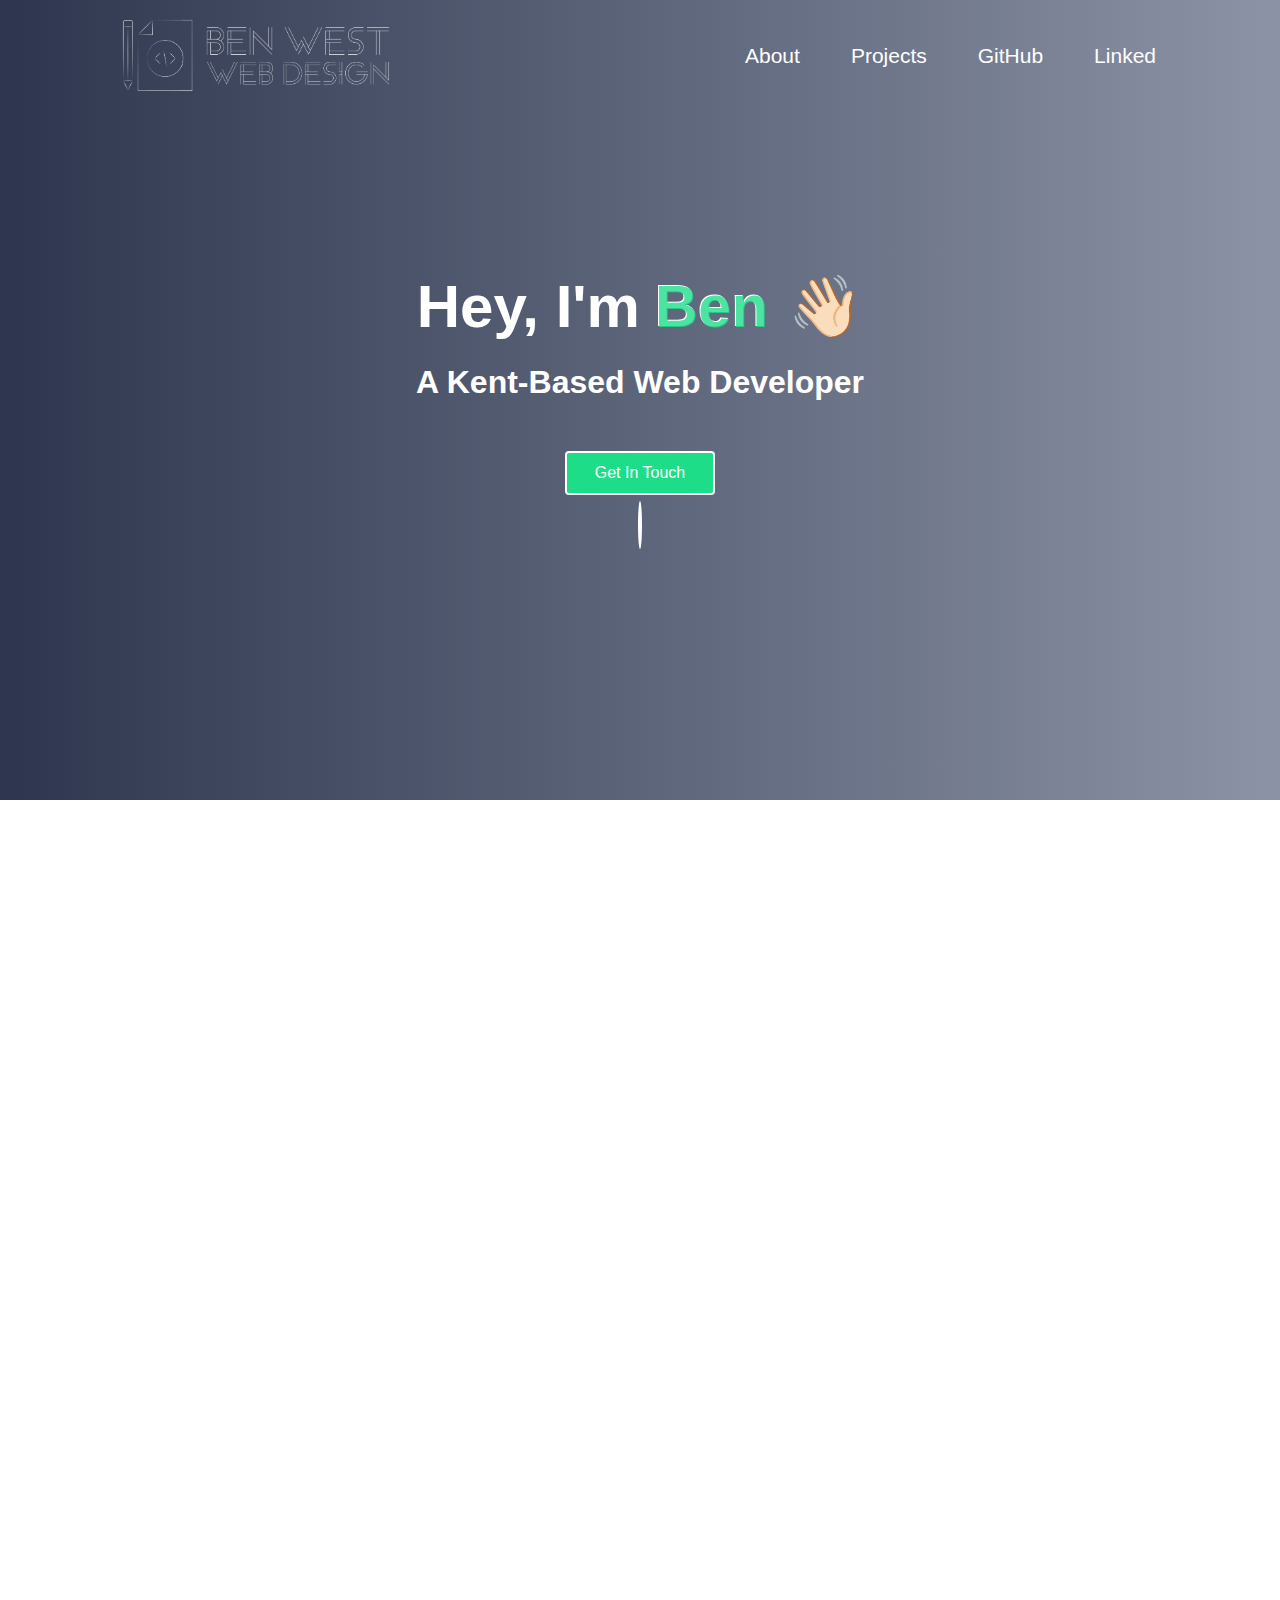
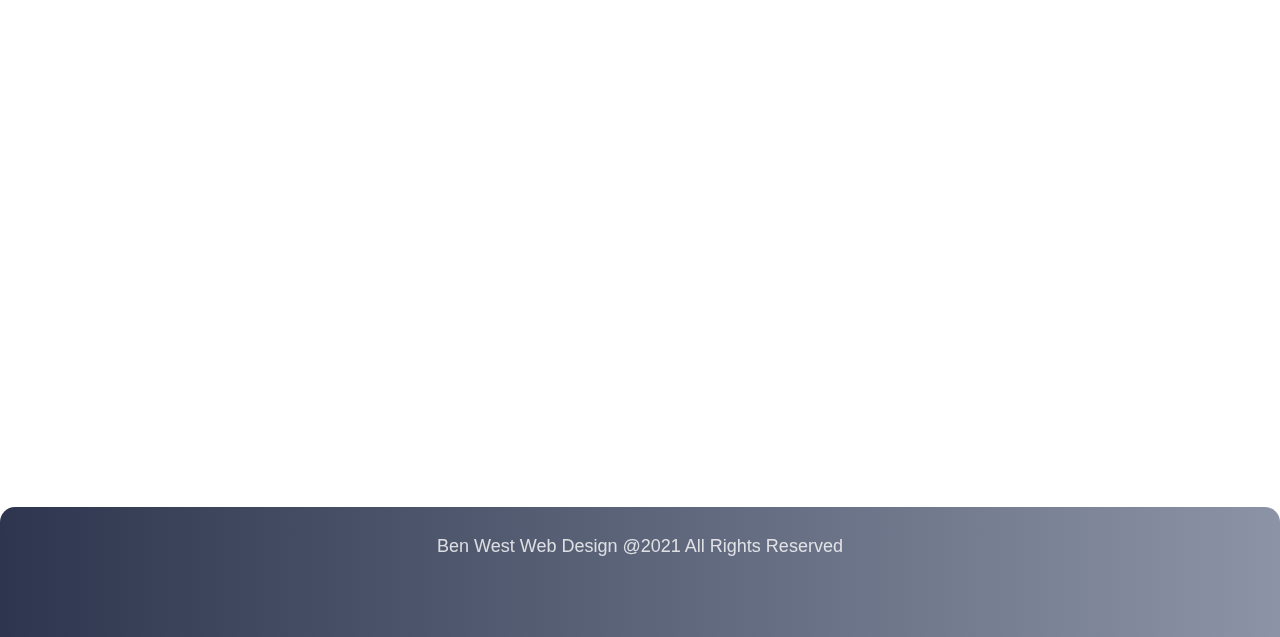
==== commit 7b353d2f: "added currently learning section and added info to freelance card" ====
--- a/index.html
+++ b/index.html
@@ -104,9 +104,9 @@
 <!--Freelance Info-->
 <div class="freelance-card" data-aos="fade-up"
      data-aos-duration="3000">
-<h2 class="heading"><strong>Freelance 💻</strong></h2>
+<h2 class="heading-freelance"><strong>Freelance 💻</strong></h2>
 <img class="freelance-img" src="https://images.unsplash.com/photo-1537498425277-c283d32ef9db?ixid=MnwxMjA3fDB8MHxwaG90by1wYWdlfHx8fGVufDB8fHx8&ixlib=rb-1.2.1&auto=format&fit=crop&w=1178&q=80">
-<p class="about-description-2"> I am also available as a Freelance Web Developer. Get in touch to discuss your amazing project ideas💡</p>
+<p class="about-description-2"> I am available as a Freelance Web Developer. I specialise in creating unique marketing information websites. My process is very collaborative. I like to involve my clients closely in every stage of the project, listening and fully understanding your requirements so I deliver an online solution that meets your businesses goals. Get in touch to discuss your amazing project ideas💡</p>
 </div>
 </div>
 
@@ -117,7 +117,7 @@
 <div data-aos="fade-up" data-aos-duration="3000">
 <h2 class="headers"><strong>Tech Skills 💻</strong></h2>
   <div class="skills">
-    <p>
+
       <div class="skill-list-group">
         <img class="skill-list" src="https://raw.githubusercontent.com/devicons/devicon/master/icons/html5/html5-original-wordmark.svg"/>
         <img class="skill-list" src="https://raw.githubusercontent.com/devicons/devicon/master/icons/css3/css3-original-wordmark.svg" />
@@ -142,7 +142,14 @@
         <img class="skill-list" src="https://www.vectorlogo.zone/logos/git-scm/git-scm-icon.svg"/>
         <img class="skill-list" src="https://www.vectorlogo.zone/logos/heroku/heroku-icon.svg"/>
       </div>
-   </p>
+
+      <h2 class="headers-learning"><strong>  Currently Learning 🤓</strong></h2>
+
+      <div class="skill-list-group">
+        <img class="skill-list" src="https://www.vectorlogo.zone/logos/reactjs/reactjs-icon.svg"/>
+        <img class="skill-list-learning" src="https://raw.githubusercontent.com/detain/svg-logos/780f25886640cef088af994181646db2f6b1a3f8/svg/redux.svg"/>
+      </div>
+
   </div>
 </div>
 </div>
@@ -219,7 +226,9 @@
           <img class="skill-used" src="https://raw.githubusercontent.com/devicons/devicon/master/icons/html5/html5-original-wordmark.svg"/>
           <img class="skill-used" src="https://raw.githubusercontent.com/devicons/devicon/master/icons/css3/css3-original-wordmark.svg" />
           <img class="skill-used" src="https://raw.githubusercontent.com/devicons/devicon/master/icons/javascript/javascript-original.svg" />
+          <img class="skill-used" src="https://raw.githubusercontent.com/devicons/devicon/master/icons/bootstrap/bootstrap-plain-wordmark.svg"/>
          <img class="skill-used" src="https://www.vectorlogo.zone/logos/git-scm/git-scm-icon.svg"/>
+
         </div>
          <div class="card-buttons">
          <a href="index-weather.html" target="_blank" class="btn-flat">View</a>
--- a/scss/styles.css
+++ b/scss/styles.css
@@ -3,6 +3,10 @@
   background: linear-gradient(90deg, #2d364e, #8c93a6);
   padding: 18px;
   width: 100%;
+}
+
+.navbar-toggler {
+  border: solid 2px #fff !important;
 }
 
 .navbar-lewagon .navbar-collapse {
@@ -178,7 +182,6 @@
 .about-description-2 {
   margin-left: 35px;
   margin-right: 35px;
-  padding-top: 35px;
 }
 
 .about-description {
@@ -254,9 +257,6 @@
   }
   .navbar-lewagon .navbar-brand img {
     width: 280px;
-  }
-  .about-description-2 {
-    padding-top: 40px;
   }
   .nav-link::after {
     content: "";
@@ -509,8 +509,8 @@
 }
 
 .skill-list {
-  height: 200px;
-  width: 150px;
+  height: 147px;
+  width: 147px;
   margin: 20px;
 }
 
@@ -524,6 +524,19 @@
   -webkit-box-pack: space-evenly;
       -ms-flex-pack: space-evenly;
           justify-content: space-evenly;
+}
+
+.headers-learning {
+  text-align: center;
+  margin-top: 20px;
+  color: #fff;
+}
+
+.skill-list-learning {
+  height: 147px;
+  width: 147px;
+  margin: 20px;
+  margin-bottom: 42px;
 }
 
 .projects {
@@ -633,7 +646,8 @@
   width: 290px;
   border: 2px solid #fff;
   border-radius: 10px 10px;
-  margin-bottom: 20px;
+  margin-bottom: 10px;
+  margin-top: 10px;
 }
 
 .contact-card {
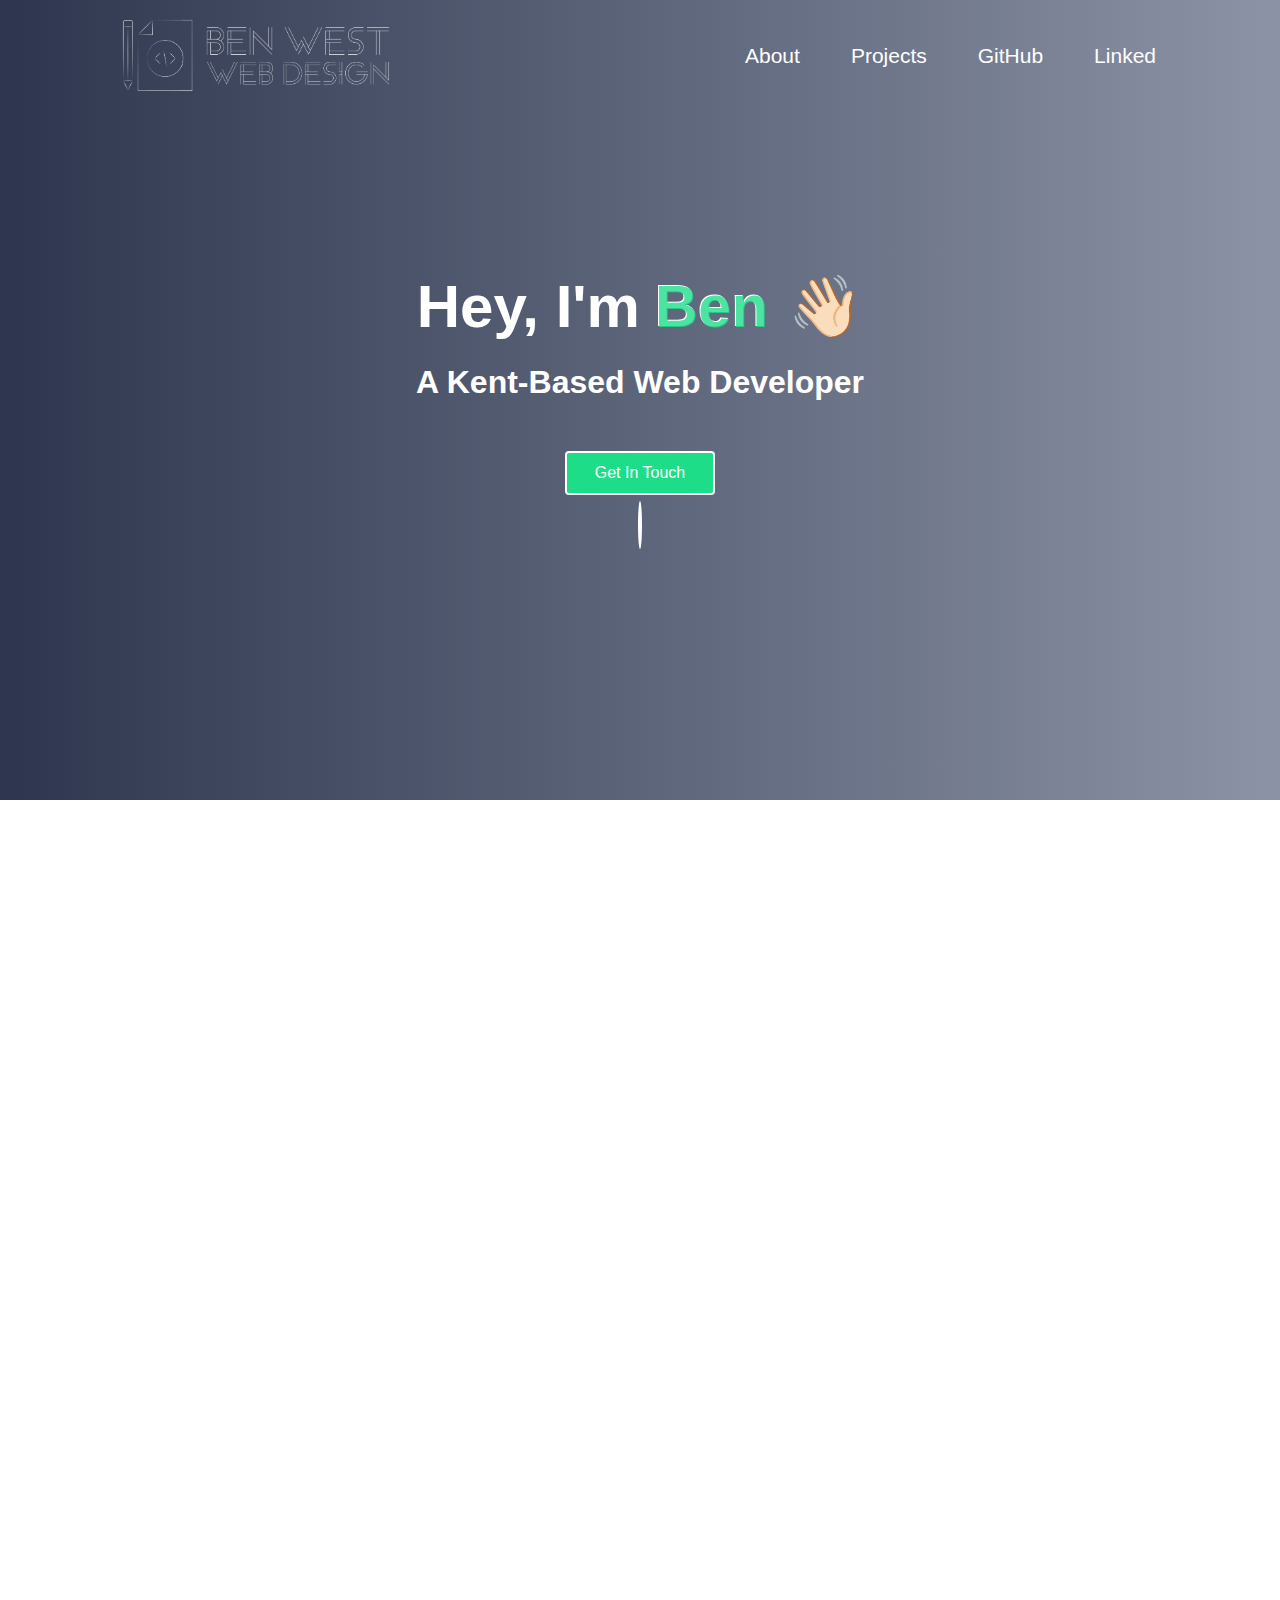
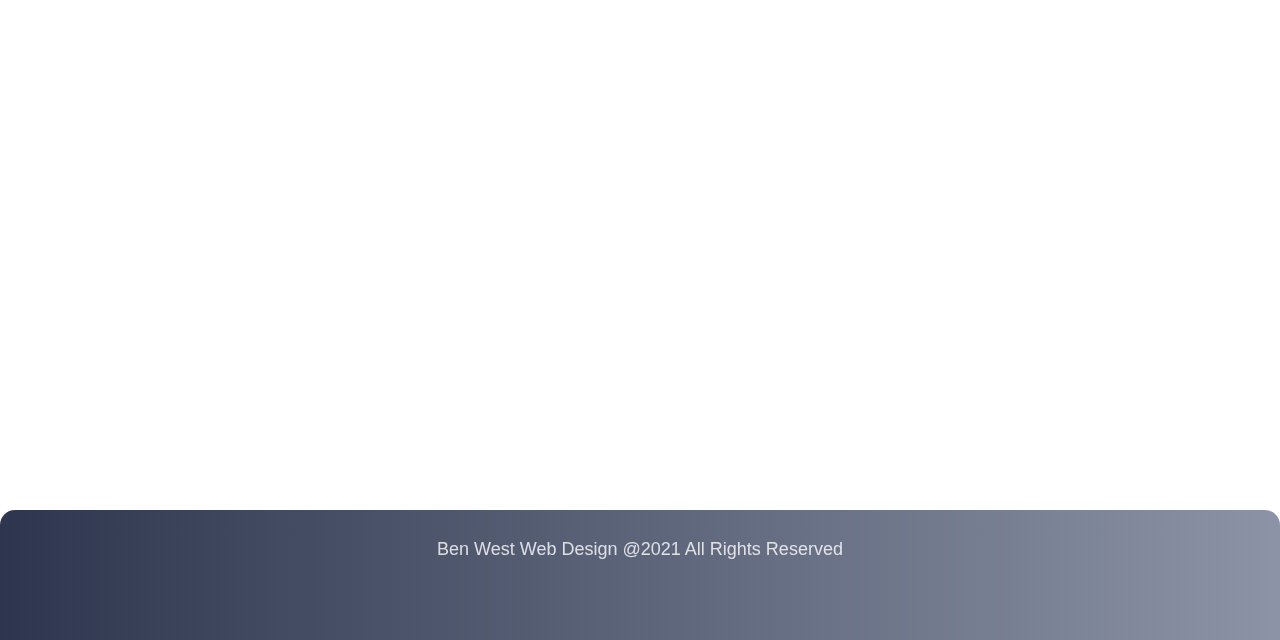
==== commit 92058bff: "tweeked freelance card" ====
--- a/index.html
+++ b/index.html
@@ -102,11 +102,13 @@
 <!-- Into End-->
 
 <!--Freelance Info-->
-<div class="freelance-card" data-aos="fade-up"
-     data-aos-duration="3000">
-<h2 class="heading-freelance"><strong>Freelance 💻</strong></h2>
+<div data-aos="fade-up" data-aos-duration="3000">
+<h2 class="headers"><strong>Freelance 💻</strong></h2>
+<div class="freelance-card">
+
 <img class="freelance-img" src="https://images.unsplash.com/photo-1537498425277-c283d32ef9db?ixid=MnwxMjA3fDB8MHxwaG90by1wYWdlfHx8fGVufDB8fHx8&ixlib=rb-1.2.1&auto=format&fit=crop&w=1178&q=80">
 <p class="about-description-2"> I am available as a Freelance Web Developer. I specialise in creating unique marketing information websites. My process is very collaborative. I like to involve my clients closely in every stage of the project, listening and fully understanding your requirements so I deliver an online solution that meets your businesses goals. Get in touch to discuss your amazing project ideas💡</p>
+</div>
 </div>
 </div>
 
@@ -142,17 +144,21 @@
         <img class="skill-list" src="https://www.vectorlogo.zone/logos/git-scm/git-scm-icon.svg"/>
         <img class="skill-list" src="https://www.vectorlogo.zone/logos/heroku/heroku-icon.svg"/>
       </div>
-
-      <h2 class="headers-learning"><strong>  Currently Learning 🤓</strong></h2>
-
-      <div class="skill-list-group">
+    </div>
+
+
+  <div data-aos="fade-up" data-aos-duration="3000">
+    <h2 class="headers"><strong>  Currently Learning 🤓</strong></h2>
+      <div class="skills">
+        <div class="skill-list-group">
         <img class="skill-list" src="https://www.vectorlogo.zone/logos/reactjs/reactjs-icon.svg"/>
-        <img class="skill-list-learning" src="https://raw.githubusercontent.com/detain/svg-logos/780f25886640cef088af994181646db2f6b1a3f8/svg/redux.svg"/>
-      </div>
-
-  </div>
-</div>
-</div>
+        <img class="skill-list" src="https://raw.githubusercontent.com/detain/svg-logos/780f25886640cef088af994181646db2f6b1a3f8/svg/redux.svg"/>
+        </div>
+      </div>
+    </div>
+  </div>
+</div>
+
 
 <!--Skill Card End-->
 
--- a/scss/styles.css
+++ b/scss/styles.css
@@ -526,19 +526,6 @@
           justify-content: space-evenly;
 }
 
-.headers-learning {
-  text-align: center;
-  margin-top: 20px;
-  color: #fff;
-}
-
-.skill-list-learning {
-  height: 147px;
-  width: 147px;
-  margin: 20px;
-  margin-bottom: 42px;
-}
-
 .projects {
   margin: 20px;
   padding: 25px;
@@ -630,7 +617,6 @@
 }
 
 .freelance-card {
-  margin-top: 30px;
   text-align: center;
   font-size: 20px;
   background: #2d364e;
@@ -640,6 +626,7 @@
   -webkit-box-shadow: 0px 5px 5px 5px rgba(30, 221, 136, 0.8);
           box-shadow: 0px 5px 5px 5px rgba(30, 221, 136, 0.8);
   width: 500px;
+  height: 550px;
 }
 
 .freelance-img {
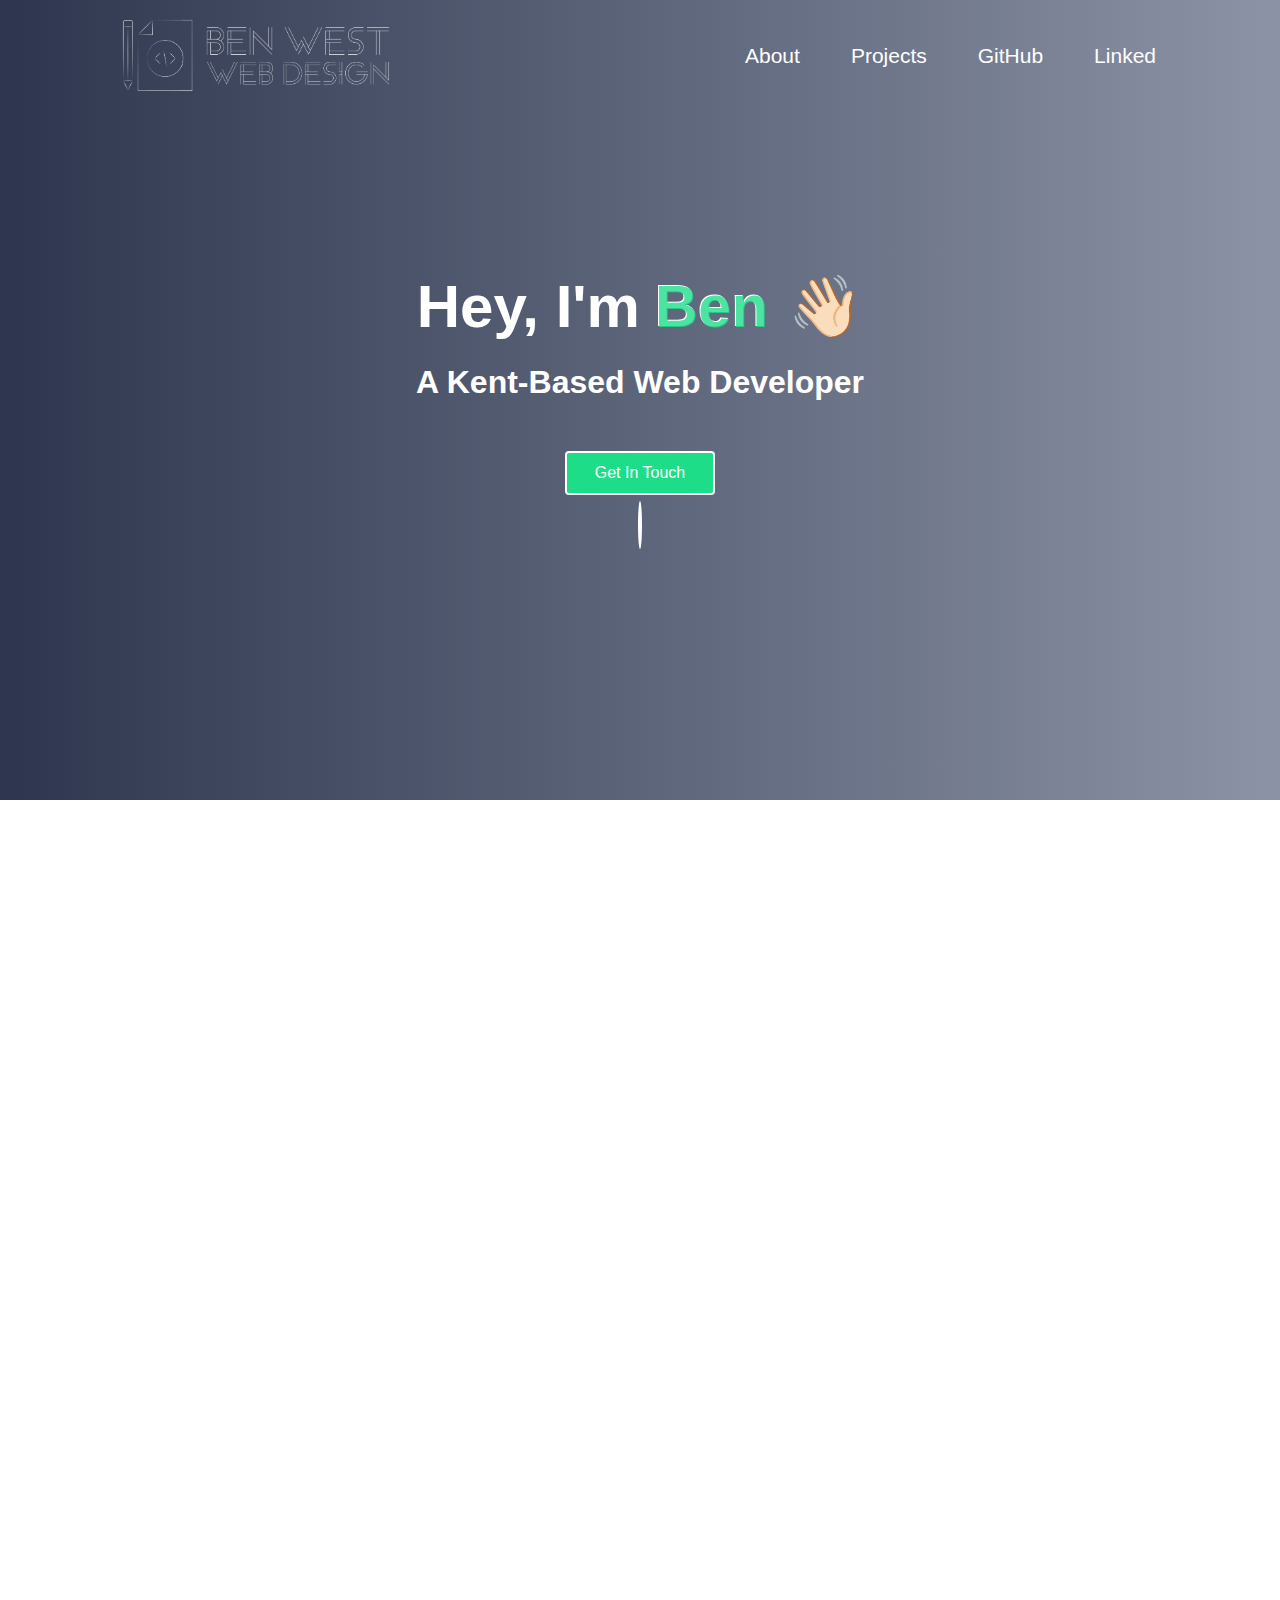
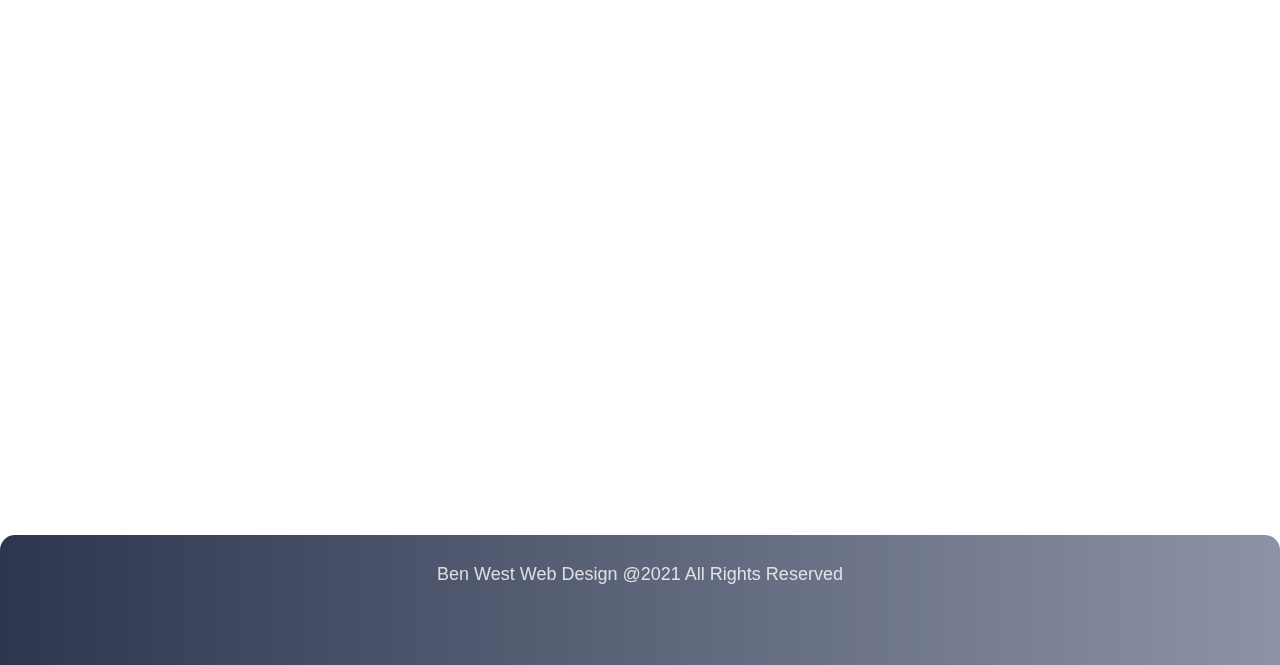
==== commit 9476c02f: "added style to project cards" ====
--- a/index.html
+++ b/index.html
@@ -103,13 +103,14 @@
 
 <!--Freelance Info-->
 <div data-aos="fade-up" data-aos-duration="3000">
-<h2 class="headers"><strong>Freelance 💻</strong></h2>
-<div class="freelance-card">
-
-<img class="freelance-img" src="https://images.unsplash.com/photo-1537498425277-c283d32ef9db?ixid=MnwxMjA3fDB8MHxwaG90by1wYWdlfHx8fGVufDB8fHx8&ixlib=rb-1.2.1&auto=format&fit=crop&w=1178&q=80">
-<p class="about-description-2"> I am available as a Freelance Web Developer. I specialise in creating unique marketing information websites. My process is very collaborative. I like to involve my clients closely in every stage of the project, listening and fully understanding your requirements so I deliver an online solution that meets your businesses goals. Get in touch to discuss your amazing project ideas💡</p>
-</div>
-</div>
+  <h2 class="headers"><strong>Freelance 💻</strong></h2>
+    <div class="freelance-card">
+
+     <img class="freelance-img" src="https://images.unsplash.com/photo-1537498425277-c283d32ef9db?ixid=MnwxMjA3fDB8MHxwaG90by1wYWdlfHx8fGVufDB8fHx8&ixlib=rb-1.2.1&auto=format&fit=crop&w=1178&q=80">
+      <p class="about-description-2"> I am <span class="ben-col-style">available</span> as a Freelance Web Developer. I specialise in creating unique marketing information websites. My process is very collaborative. I like to involve my clients closely in every stage of the project, listening and fully understanding your requirements so I deliver an online solution that meets your businesses goals. Get in touch to discuss your amazing project ideas💡</p>
+
+    </div>
+  </div>
 </div>
 
 
@@ -149,8 +150,8 @@
 
   <div data-aos="fade-up" data-aos-duration="3000">
     <h2 class="headers"><strong>  Currently Learning 🤓</strong></h2>
-      <div class="skills">
-        <div class="skill-list-group">
+      <div class="skills-learning">
+        <div class="skill-list-group-learning">
         <img class="skill-list" src="https://www.vectorlogo.zone/logos/reactjs/reactjs-icon.svg"/>
         <img class="skill-list" src="https://raw.githubusercontent.com/detain/svg-logos/780f25886640cef088af994181646db2f6b1a3f8/svg/redux.svg"/>
         </div>
@@ -170,7 +171,7 @@
   <div class="projects">
     <h2 class="card-heading"> Trek 📍</h2>
       <img class="projects-img" src="images/Trek.png"/>
-      <p class="project-description">Trek is a Full Stack Application prototype that allows you to explore the great outdoors by choosing a route and add notifications along the way.
+      <p class="project-description">Trek is a <span class="ben-col-style">Full Stack Application</span> prototype that allows you to explore the great outdoors by choosing a route and add notifications along the way.
          I worked as part of a team and this was our final project during the bootcamp that we demonstrated. I worked on both Front End and Back End for this project. </p>
         <div class="skill-section">
           <h4 class="project-spacing-trek"> Tech Skills Used</h4>
@@ -197,7 +198,7 @@
   <div class="projects" data-aos="fade-up" data-aos-duration="3000">
       <h2 class="card-heading"> Airbnb Clone 🏠</h2>
       <img class="projects-img" src="images/airbnb.png"/>
-      <p class="project-description">This is a Marketplace Application prototype for renting out famous properties as well as making bookings on them properties. I worked as part of a team and this was our first project during the bootcamp.
+      <p class="project-description">This is a <span class="ben-col-style">Marketplace Application</span> prototype for renting out famous properties as well as making bookings on them properties. I worked as part of a team and this was our first project during the bootcamp.
        I worked on the Front End and Back End for this project. </p>
        <div class="skill-section">
           <h4 class="project-spacing-airbnb"> Tech Skills Used</h4>
@@ -224,7 +225,7 @@
   <div class="projects" data-aos="fade-up" data-aos-duration="3000">
     <h2 class="card-heading"> Weather App ☀️ </h2>
       <img class="projects-img-weather" src="images/weather.png"/>
-      <p class="project-description">This weather app allows you to search the weather based on any location in the world. It uses the Open Weather Map Application Programming Interface to pull the infomation in
+      <p class="project-description">This <span class="ben-col-style">Weather App </span>allows you to search the weather based on any location in the world. It uses the Open Weather Map Application Programming Interface to pull the infomation in
         and displays the weather in the card below.
       </p>
         <div class="skill-section">
@@ -246,7 +247,7 @@
     <div class="projects" data-aos="fade-up" data-aos-duration="3000">
     <h2 class="card-heading"> Marvel Guessing Game🦸🏻</h2>
       <img class="projects-img" src="images/marvel-guessing.png"/>
-      <p class="project-description">The Marvel Guessing Game was built as part of the Treehouse Front End Techdegree. A user will have 5 attempts at guessing a marvel characters name.
+      <p class="project-description">The <span class="ben-col-style">Marvel Guessing Game</span> was built as part of the Treehouse Front End Techdegree. A user will have 5 attempts at guessing a marvel characters name.
          If they guess a letter incorrectly they will loose a life. If they guess they guess correctly the letter will appear on the screen. Once all 5 lives are used the game will end.</p>
         <div class="skill-section">
           <h4> Tech Skills Used</h4>
@@ -267,7 +268,7 @@
     <div class="projects" data-aos="fade-up" data-aos-duration="3000">
     <h2 class="card-heading"> Interactive Dashboard 📈</h2>
       <img class="projects-img" src="images/interactive-dash.png"/>
-      <p class="project-description">The Interactive Dashboard was built as part of the Treehouse Front End Techdegree. This site was built using the css grid system and SVG images that change's when clicking the traffic buttons. </p>
+      <p class="project-description">The <span class="ben-col-style">Interactive Dashboard</span> was built as part of the Treehouse Front End Techdegree. This site was built using the css grid system and SVG images that change's when clicking the traffic buttons. </p>
        <div class="skill-section">
           <h4 class="project-spacing-dashboard"> Tech Skills Used</h4>
         <img class="skill-used" src="https://raw.githubusercontent.com/devicons/devicon/master/icons/html5/html5-original-wordmark.svg"/>
@@ -285,7 +286,7 @@
 
     <h2 class="card-heading"> Web Dev Conference 🔈</h2>
       <img class="projects-img" src="images/bootsrap project.png"/>
-      <p class="project-description">The Web Dev Conference Application was built as part of the Treehouse Front End Techdegree it has purely been built with Bootstrap components and styles with no custom CSS. </p>
+      <p class="project-description">The <span class="ben-col-style">Web Dev Conference Application</span> was built as part of the Treehouse Front End Techdegree it has purely been built with Bootstrap components and styles with no custom CSS. </p>
          <div class="skill-section">
           <h4> Tech Skills Used</h4>
           <img class="skill-used" src="https://raw.githubusercontent.com/devicons/devicon/master/icons/html5/html5-original-wordmark.svg"/>
@@ -305,7 +306,7 @@
 <div class="projects-kp" data-aos="fade-up" data-aos-duration="3000">
     <h2 class="card-heading"> KP Beauty 💅🏻 </h2>
       <img class="projects-img" src="images/KP-beauty.png"/>
-      <p class="project-description">KP Beauty was built before the Le Wagon Bootcamp. This website will take over from the current wix site that is currently live. I was set a design that I followed and executed.
+      <p class="project-description"><span class="ben-col-style">KP Beauty</span> was built before the Le Wagon Bootcamp. This website will take over from the current wix site that is currently live. I was set a design that I followed and executed.
         The website is fully responsive and links to KP Beauty's booking page.
       </p>
         <div class="skill-section-kp">
--- a/scss/styles.css
+++ b/scss/styles.css
@@ -506,6 +506,7 @@
   -webkit-box-shadow: 0px 5px 5px 5px rgba(30, 221, 136, 0.8);
           box-shadow: 0px 5px 5px 5px rgba(30, 221, 136, 0.8);
   min-width: 450px;
+  height: 960px;
 }
 
 .skill-list {
@@ -521,6 +522,34 @@
   -webkit-box-align: row;
       -ms-flex-align: row;
           align-items: row;
+  -webkit-box-pack: space-evenly;
+      -ms-flex-pack: space-evenly;
+          justify-content: space-evenly;
+}
+
+.skills-learning {
+  background: #2d364e;
+  border-radius: 25px 25px;
+  -webkit-box-align: center;
+      -ms-flex-align: center;
+          align-items: center;
+  -webkit-box-shadow: 0px 5px 5px 5px rgba(30, 221, 136, 0.8);
+          box-shadow: 0px 5px 5px 5px rgba(30, 221, 136, 0.8);
+  min-width: 450px;
+  height: 190px;
+}
+
+.skill-list-group-learning {
+  display: -webkit-box;
+  display: -ms-flexbox;
+  display: flex;
+  -webkit-box-orient: horizontal;
+  -webkit-box-direction: normal;
+      -ms-flex-direction: row;
+          flex-direction: row;
+  -webkit-box-align: center;
+      -ms-flex-align: center;
+          align-items: center;
   -webkit-box-pack: space-evenly;
       -ms-flex-pack: space-evenly;
           justify-content: space-evenly;
@@ -626,7 +655,7 @@
   -webkit-box-shadow: 0px 5px 5px 5px rgba(30, 221, 136, 0.8);
           box-shadow: 0px 5px 5px 5px rgba(30, 221, 136, 0.8);
   width: 500px;
-  height: 550px;
+  height: 572px;
 }
 
 .freelance-img {
@@ -635,6 +664,15 @@
   border-radius: 10px 10px;
   margin-bottom: 10px;
   margin-top: 10px;
+}
+
+.about-description-2 {
+  margin-top: 10px;
+}
+
+.ben-col-style {
+  color: rgba(30, 221, 136, 0.8);
+  text-shadow: -1px -1px 0 #fff;
 }
 
 .contact-card {
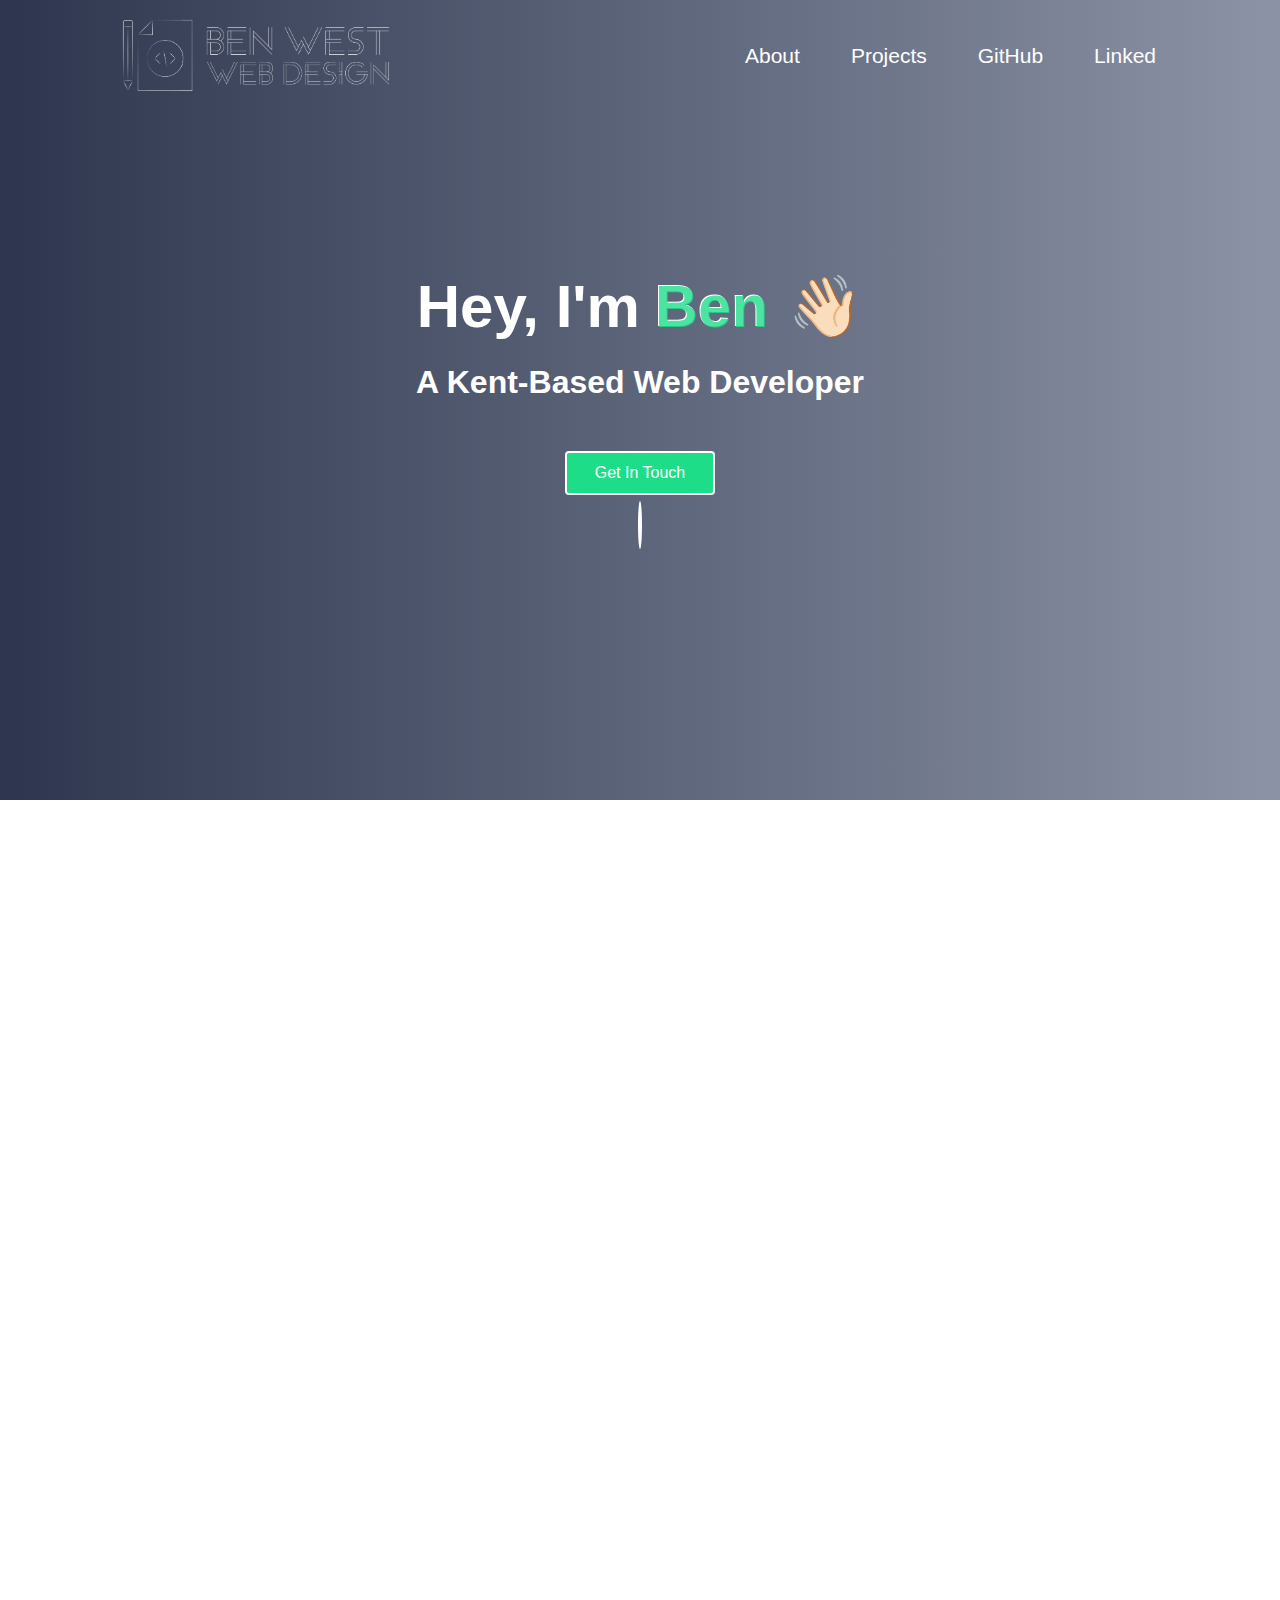
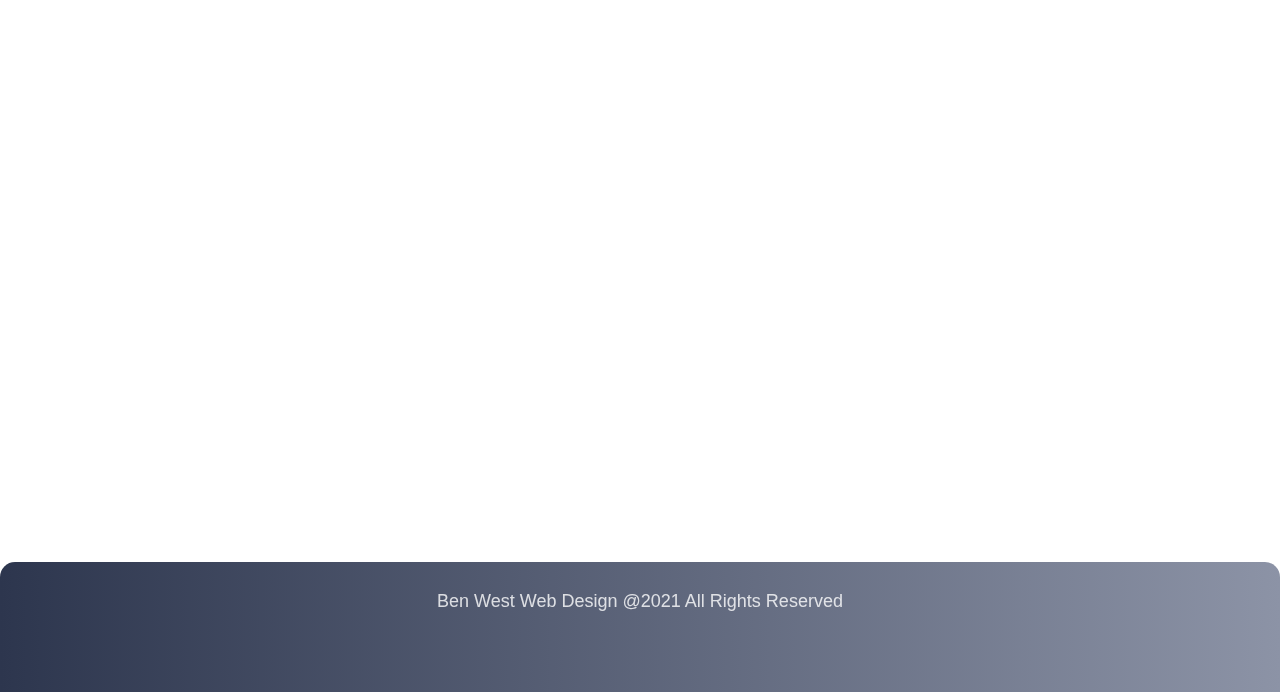
==== commit ae0ff197: "tweeked content" ====
--- a/index.html
+++ b/index.html
@@ -96,7 +96,7 @@
  <div class="main-paragraph"  >
   <img class="img-me" src="images/me_black_white.png"/>
     <p class="about-description">Hi, I'm<span class="ben-col-about">Ben </span> - slightly obsessed with Web Development and driven by my passion for designing and building Full Stack applications.
-      I have completed the Treehouse Frontend Techdegree and Le Wagon London's Full Stack Web Development Bootcamp where I have grown my passion in Full Stack Development 🚀 </p>
+      I have completed the Treehouse Frontend Techdegree and Le Wagon London's Full Stack Web Development Bootcamp where I have grown my passion in Full Stack Development. I currenly work as a project support developer for Kayo Digital 🚀 </p>
   </div>
 </div>
 <!-- Into End-->
@@ -153,7 +153,8 @@
       <div class="skills-learning">
         <div class="skill-list-group-learning">
         <img class="skill-list" src="https://www.vectorlogo.zone/logos/reactjs/reactjs-icon.svg"/>
-        <img class="skill-list" src="https://raw.githubusercontent.com/detain/svg-logos/780f25886640cef088af994181646db2f6b1a3f8/svg/redux.svg"/>
+        <!-- <img class="skill-list" src="https://raw.githubusercontent.com/detain/svg-logos/780f25886640cef088af994181646db2f6b1a3f8/svg/redux.svg"/> -->
+        <img class="skill-list" src="https://raw.githubusercontent.com/devicons/devicon/master/icons/php/php-original.svg""/>
         </div>
       </div>
     </div>
@@ -187,7 +188,7 @@
         <img class="skill-used" src="https://www.vectorlogo.zone/logos/heroku/heroku-icon.svg"/>
         </div>
          <div class="card-buttons-trek">
-         <a href="https://www.trek-app.com" target="_blank" class="btn-flat-trek">View</a>
+         <!-- <a href="https://www.trek-app.com" target="_blank" class="btn-flat-trek">View</a> -->
          <a href="https://www.youtube.com/watch?v=-Tce7Rmcui8" target="_blank" class="btn-flat-trek">Demo</a>
          <a href="https://github.com/ferrari1188/Treking" target="_blank"  class="btn-flat-trek">GitHub</a>
          </div>
--- a/scss/styles.css
+++ b/scss/styles.css
@@ -619,6 +619,11 @@
   -webkit-box-direction: normal;
       -ms-flex-direction: row;
           flex-direction: row;
+  -webkit-box-pack: justify;
+      -ms-flex-pack: justify;
+          justify-content: space-between;
+  margin-left: 20px;
+  margin-right: 20px;
 }
 
 .projects-img-weather {
